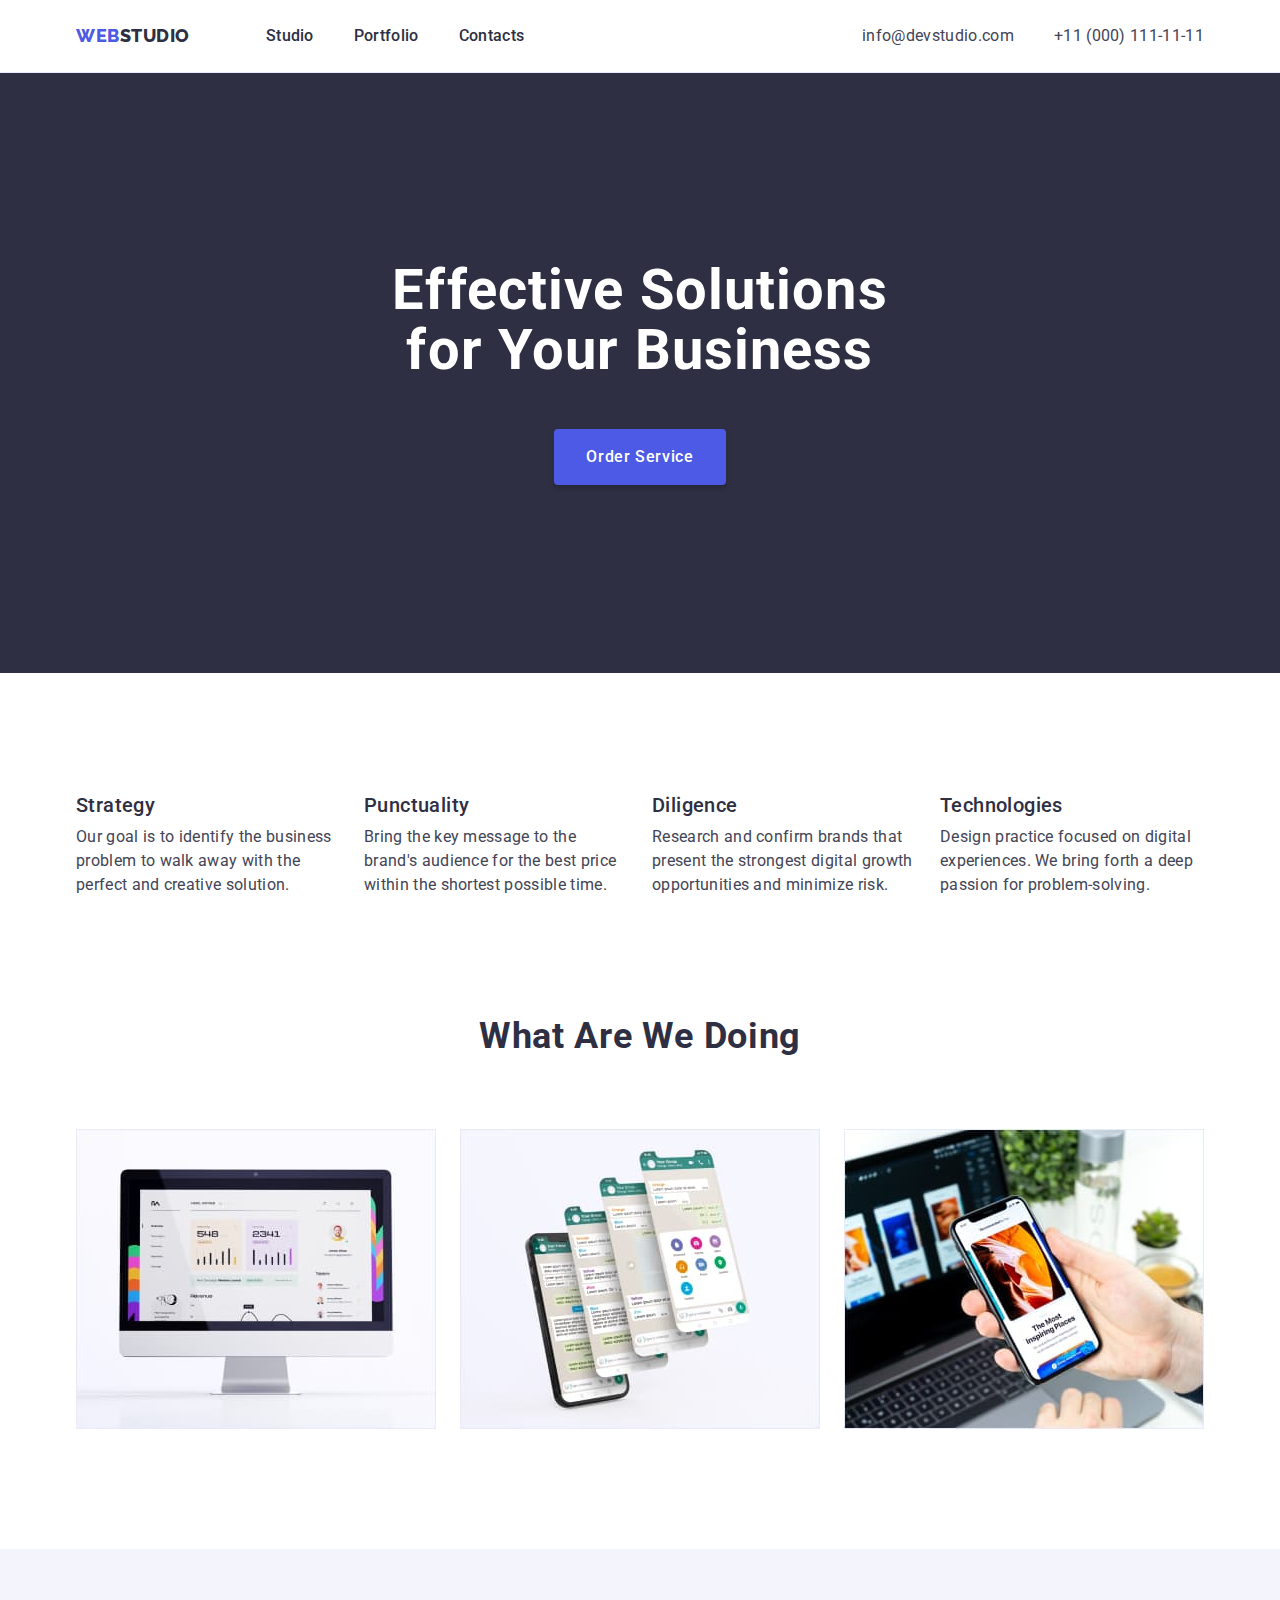
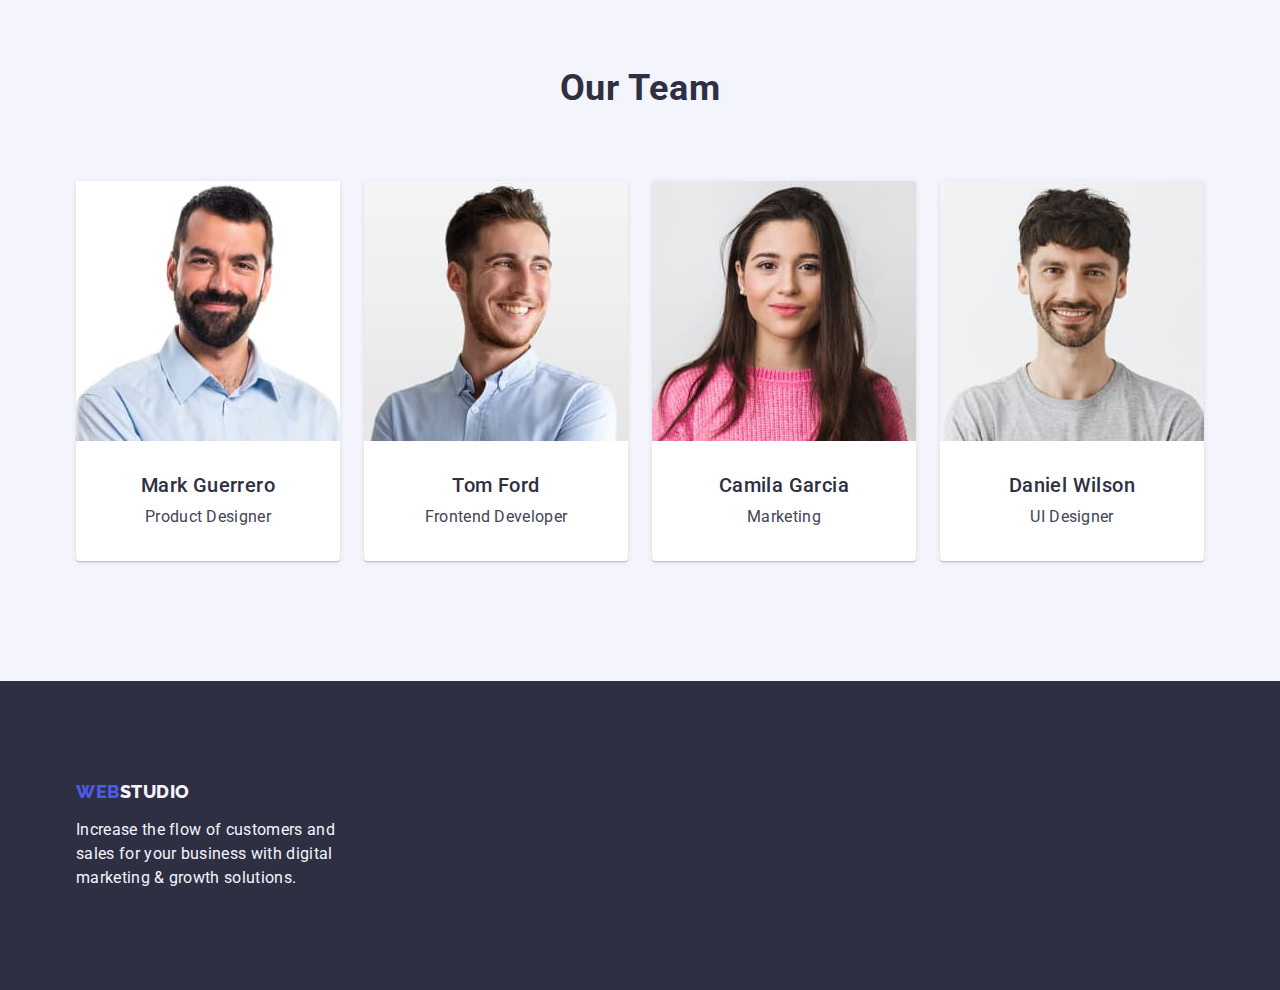
==== index.html @ 78c57563 "Initial commit" ====
<!DOCTYPE html>
<html lang="en">
<head>
    <meta charset="UTF-8">
    <meta http-equiv="X-UA-Compatible" content="IE=edge">
    <meta name="viewport" content="width=device-width, initial-scale=1.0">
    <title>Document</title>
    <link rel="preconnect" href="https://fonts.googleapis.com">
    <link rel="preconnect" href="https://fonts.gstatic.com" crossorigin>
    <link href="https://fonts.googleapis.com/css2?family=Raleway:wght@800&family=Roboto:wght@400;500;700;900&display=swap" rel="stylesheet">
    <link rel="stylesheet" href="https://cdn.jsdelivr.net/npm/modern-normalize@2.0.0/modern-normalize.min.css" />
    <link rel="stylesheet" href="./css/styles.css">
</head>
<body>
    <header class="header">
        <div class="container header-container">
            <nav class="header-navigation">
                <a class="header-logo link" href="./index.html">Web<span class="header-logo-simple">Studio</span></a>
                <ul class="header-menu-list list">
                    <li class="header-menu-i†em"><a class="header-menu-link link" href="./index.html">Studio</a></li>
                    <li class="header-menu-i†em"><a class="header-menu-link link" href="./portfolio.html">Portfolio</a></li>
                    <li class="header-menu-i†em"><a class="header-menu-link link" href="">Contacts</a></li>
                </ul>
            </nav>
            <address class="address">
                <ul class="header-contacts-list list">
                    <li class="header-contacts-item"><a class="header-contacts-link link" href="mailto:info@devstudio.com">info@devstudio.com</a></li>
                    <li class="header-contacts-item"><a class="header-contacts-link link" href="tel:+110001111111">+11 (000) 111-11-11</a></li>
                </ul>
            </address>
        </div>
    </header>
    <main>
        <section class="hero">
            <div class="container">
                <h1 class="hero-title">Effective Solutions for Your Business</h1>
                <button class="hero-order-btn" type="button">Order Service</button>
            </div>
        </section>
        <section class="advanteges">
            <div class="container">
                <h2 class="visually-hidden">Advantages</h2>
                <ul class="advanteges-list list">
                    <li class="advanteges-list-item">
                        <h3 class="advanteges-item-subtitle">Strategy</h3>
                        <p class="advanteges-item-description">Our goal is to identify the business problem to walk away with the perfect and creative solution.</p>
                    </li>
                    <li class="advanteges-list-item">
                        <h3 class="advanteges-item-subtitle">Punctuality</h3>
                        <p class="advanteges-item-description">Bring the key message to the brand's audience for the best price within the shortest possible time.</p>
                    </li>
                    <li class="advanteges-list-item">
                        <h3 class="advanteges-item-subtitle">Diligence</h3>
                        <p class="advanteges-item-description">Research and confirm brands that present the strongest digital growth opportunities and minimize risk.</p>
                    </li>
                    <li class="advanteges-list-item">
                        <h3 class="advanteges-item-subtitle">Technologies</h3>
                        <p class="advanteges-item-description">Design practice focused on digital experiences. We bring forth a deep passion for problem-solving.</p>
                    </li>
                </ul>
            </div>
        </section>
        <section class="works">
            <div class="container">
                <h2 class="works-title">What are we doing</h2>
                <ul class="works-list list">
                    <li class="works-list-item"><img src="./images/our-works-img-1.jpg" alt="Computer with web page" width="360" height="300"></li>
                    <li class="works-list-item"><img src="./images/our-works-img-2.jpg" alt="Phone with chat" width="360" height="300"></li>
                    <li class="works-list-item"><img src="./images/our-works-img-3.jpg" alt="Computer and phone with design" width="360" height="300"></li>
                </ul>
            </div>
        </section>
        <section class="team">
            <div class="container">
                <h2 class="team-title">Our Team</h2>
                <ul class="team-list list">
                    <li class="team-list-item">
                        <img src="./images/our-team-img-1.jpg" alt="Mark Guerrero" width="264" height="260">
                        <div class="team-item-details">
                            <h3 class="team-item-name">Mark Guerrero</h3>
                            <p class="team-item-occupation">Product Designer</p>
                        </div>
                    </li>
                    <li class="team-list-item">
                        <img src="./images/our-team-img-2.jpg" alt="Tom Ford" width="264" height="260">
                        <div class="team-item-details">
                            <h3 class="team-item-name">Tom Ford</h3>
                            <p class="team-item-occupation">Frontend Developer</p>
                        </div>
                    </li>
                    <li class="team-list-item">
                        <img src="./images/our-team-img-3.jpg" alt="Camila Garcia" width="264" height="260">
                        <div class="team-item-details">
                            <h3 class="team-item-name">Camila Garcia</h3>
                            <p class="team-item-occupation">Marketing</p>
                        </div>
                    </li>
                    <li class="team-list-item">
                        <img src="./images/our-team-img-4.jpg" alt="Daniel Wilson" width="264" height="260">
                        <div class="team-item-details">
                            <h3 class="team-item-name">Daniel Wilson</h3>
                            <p class="team-item-occupation">UI Designer</p>
                        </div>
                    </li>
                </ul>
            </div>
        </section>
    </main>
    <footer class="footer">
        <div class="container">
            <a class="footer-logo link" href="./index.html">Web<span class="footer-logo-simple">Studio</span></a>
            <p class="footer-description">Increase the flow of customers and sales for your business with digital marketing & growth solutions.</p>
        </div>
    </footer>
</body>
</html>
---- css/styles.css ----
:root {
    --iris: #4D5AE5;
    --navyblue: #2E2F42;
    --ocean: #404BBF;
    --white: #FFF;
    --slate: #434455;
    --cloud: #F4F4FD;
    --cornflower: #E7E9FC;
}

body {
    font-family: 'Roboto', sans-serif;
    color: #434455;
    background-color: #FFF;
}

h1,h2,h3,h4,h5,h6,p {
    margin-top: 0;
    margin-bottom: 0;
}

ul,ol {
    padding-left: 0;
    margin-top: 0;
    margin-bottom: 0;
}

img {
    display: block;
}

.visually-hidden {
    position: absolute;
    width: 1px;
    height: 1px;
    margin: -1px;
    border: 0;
    padding: 0;

    white-space: nowrap;
    clip-path: inset(100%);
    clip: rect(0 0 0 0);
    overflow: hidden;
}

.address {
    font-style: normal;
    margin-left: auto;
}


.link {
    text-decoration: none;
}

.list {
    list-style-type: none;
}

.container {
    width: 100%;
    max-width: 1158px;
    padding-left: 15px;
    padding-right: 15px;
    margin: 0 auto;
}

.header-container {
    display: flex;
    align-items: center;
}

.header {
    border-bottom: 1px solid #e7e9fc;
}

.header-logo {
    color: var(--iris);
    font-family: 'Raleway', sans-serif;
    font-size: 18px;
    font-weight: 800;
    line-height: 1.17;/* 116.667% */
    letter-spacing: 0.03em;
    text-transform: uppercase;
    margin-right: 76px;
}

.header-logo-simple {
    color: var(--navyblue);
    font-family: 'Raleway', sans-serif;
    font-size: 18px;
    font-weight: 800;
    line-height: 1.17;/* 116.667% */
    letter-spacing: 0.03em;
    text-transform: uppercase;
}

.header-navigation {
    display: flex;
    align-items: center;
}

.header-menu-list {
    display: flex;
    gap: 40px;
}

.header-contacts-list {
    display: flex;
    gap: 40px;
}

.header-menu-link:hover,
.header-menu-link:focus {
    color: var(--ocean);
}

.header-menu-link {
    color: var(--navyblue);   
    font-size: 16px;
    font-weight: 500;
    line-height: 1.5;/* 150% */
    letter-spacing: 0.02em;
    display: block;
    padding: 24px 0;
}

.header-contacts-link {
    color: #434455;
    font-size: 16px;
    font-weight: 400;
    line-height: 1.5;/* 150% */
    letter-spacing: 0.02em;
    display: block;
}

.header-contacts-link:hover,
.header-contacts-link:focus {
    color: var(--ocean);
}


/*HERO*/

.hero {
    background-color: var(--navyblue);
    padding-top: 188px;
    padding-bottom: 188px;
}

.hero-title {
    color: var(--white);
    text-align: center;
    font-size: 56px;
    font-weight: 700;
    line-height: 1.07;/* 107.143% */
    letter-spacing: 0.02em;
    max-width: 496px;
    margin-bottom: 48px;
    margin: 0 auto 48px;
}

.hero-order-btn {
    background-color: var(--iris);
    color: var(--white);
    font-family: inherit;
    font-size: 16px;
    font-weight: 500;
    line-height: 1.5;/* 150% */
    letter-spacing: 0.04em;
    cursor: pointer;
    display: block;
    margin: 0 auto;
    padding: 16px 32px;
    border-radius: 4px;
    background: var(--iris, #4D5AE5);
    box-shadow: 0px 4px 4px 0px rgba(0, 0, 0, 0.15);
    min-width: 169px;
    height: 56px;
    border: none;
}

.hero-order-btn:hover, .hero-order-btn:focus { 
    background-color: var(--ocean);
}

/*ADVANTEGES*/

.advanteges {
    padding-top: 120px;
    padding-bottom: 120px;
}

.advanteges-list {
    display: flex;
    gap: 24px;
}

.advanteges-list-item {
    width: calc((100% - 3 * 24px) / 4);
}

.advanteges-item-subtitle {
    color: var(--navyblue);
    font-size: 20px;
    font-weight: 500;
    line-height: 1.2;/* 120% */
    letter-spacing: 0.02em;
    margin-bottom: 8px;
}

.advanteges-item-description {
    color: var(--slate);
    font-size: 16px;
    font-weight: 400;
    line-height: 1.5;/* 150% */
    letter-spacing: 0.02em;
}

/*WORKS*/

.works {
    padding-bottom: 120px;
}

.works-list {
    display: flex;
    gap: 24px;
    margin: 0 auto;
}

.works-list-item {
    width: calc((100% - 3 * 16px) / 3);
}

.works-title {
    color: var(--navyblue);
    text-align: center;
    font-size: 36px;
    font-weight: 700;
    line-height: 1.11;/* 111.111% */
    letter-spacing: 0.02em;
    text-transform: capitalize;
    margin-bottom: 72px;
}

/*TEAM*/

.team {
    background-color: var(--cloud);
    padding-top: 120px;
    padding-bottom: 120px;
}

.team-title {
    color: var(--navyblue);
    text-align: center;   
    font-size: 36px;
    font-weight: 700;
    line-height: 1.11;/* 111.111% */
    letter-spacing: 0.02em;
    text-transform: capitalize;
    margin-bottom: 72px;
}

.team-list {
    display: flex;
    gap: 24px;
}

.team-list-item {
    background: var(--white);
    width: calc((100% - 3 * 24px) / 4);
    border-radius: 0px 0px 4px 4px;
    background: var(--white, #FFF);
    box-shadow: 0px 2px 1px 0px rgba(46, 47, 66, 0.08), 0px 1px 1px 0px rgba(46, 47, 66, 0.16), 0px 1px 6px 0px rgba(46, 47, 66, 0.08);
    text-align: center;
}

.team-item-details {
    padding: 32px 0;
    max-width: 264px;
}


.team-item-name {
    color: var(--navyblue);
    text-align: center;
    font-size: 20px;
    font-weight: 500;
    line-height: 1.2;/* 120% */
    letter-spacing: 0.02em;
    text-align: center;
    margin-bottom: 8px;
}

.team-item-occupation {
    color: var(--slate);
    text-align: center;
    font-size: 16px;
    font-weight: 400;
    line-height: 1.5;/* 150% */
    letter-spacing: 0.02em;
    text-align: center;
}

/*PORTFOLIO*/

.portfolio {
    padding-top: 96px;
    padding-bottom: 120px;
}

.portfolio-work-item {
    border: 1px solid var(--cornflower);
    background: var(--white);
}

.portfolio-options-list {
    display: flex;
    justify-content: center;
    margin-bottom: 72px;
    gap: 24px;
}

.portfolio-works-list {
    display: flex;
    flex-wrap: wrap;
    gap: 48px 24px;
}

.portfolio-works-item {
    width: calc((100% - 48px) / 3);
}

.portfolio-options-btn {
    border: 1px solid var(--cornflower);
    background: var(--cloud, #F4F4FD);
    color: var(--iris);
    font-family: inherit;
    text-align: center;
    font-size: 16px;
    font-style: normal;
    font-weight: 500;
    line-height: 1.5;/* 150% */
    letter-spacing: 0.04em;
    cursor: pointer;
    padding: 12px 24px;
    border-radius: 4px;
    border: 1px solid var(--cornflower, #E7E9FC);
    background: var(--cloud, #F4F4FD);
    display: block;
}


.portfolio-options-btn:hover,
.portfolio-options-btn:focus {
    color: var(--white);
    background-color: var(--ocean);
    border: 1px solid transparent;
}

.portfolio-works-details {
    padding: 32px 16px;
    border: 1px solid #e7e9fc;
    border-top: none;
}

.portfolio-work-name {
    color: var(--navyblue);
    font-size: 20px;
    font-weight: 500;
    line-height: 1.2;/* 120% */
    letter-spacing: 0.02em;
    margin-bottom: 8px;
}

.portfolio-work-description {
    color: var(--slate);
    font-size: 16px;
    font-style: normal;
    font-weight: 400;
    line-height: 1.5; /* 150% */
    letter-spacing: 0.02em;
}

/*FOOTER*/

.footer {
    background: var(--navyblue);
    padding-top: 100px;
    padding-bottom: 100px;
}

.footer-logo {
    color: var(--iris);
    font-family: 'Raleway', sans-serif;
    font-size: 18px;
    font-weight: 800;
    line-height: 1.17;/* 116.667% */
    letter-spacing: 0.03em;
    text-transform: uppercase;
    display: block;
    margin-bottom: 16px;
    display: inline-block;
}

.footer-logo-simple {
    color: var(--cloud);
    font-family: 'Raleway', sans-serif;
    font-size: 18px;
    font-weight: 800;
    line-height: 1.17;/* 116.667% */
    letter-spacing: 0.03em;
    text-transform: uppercase;
}

.footer-description {
    color: var(--cloud);
    font-size: 16px;
    font-weight: 400;
    line-height: 1.5;/* 150% */
    letter-spacing: 0.02em;
    max-width: 264px;
}
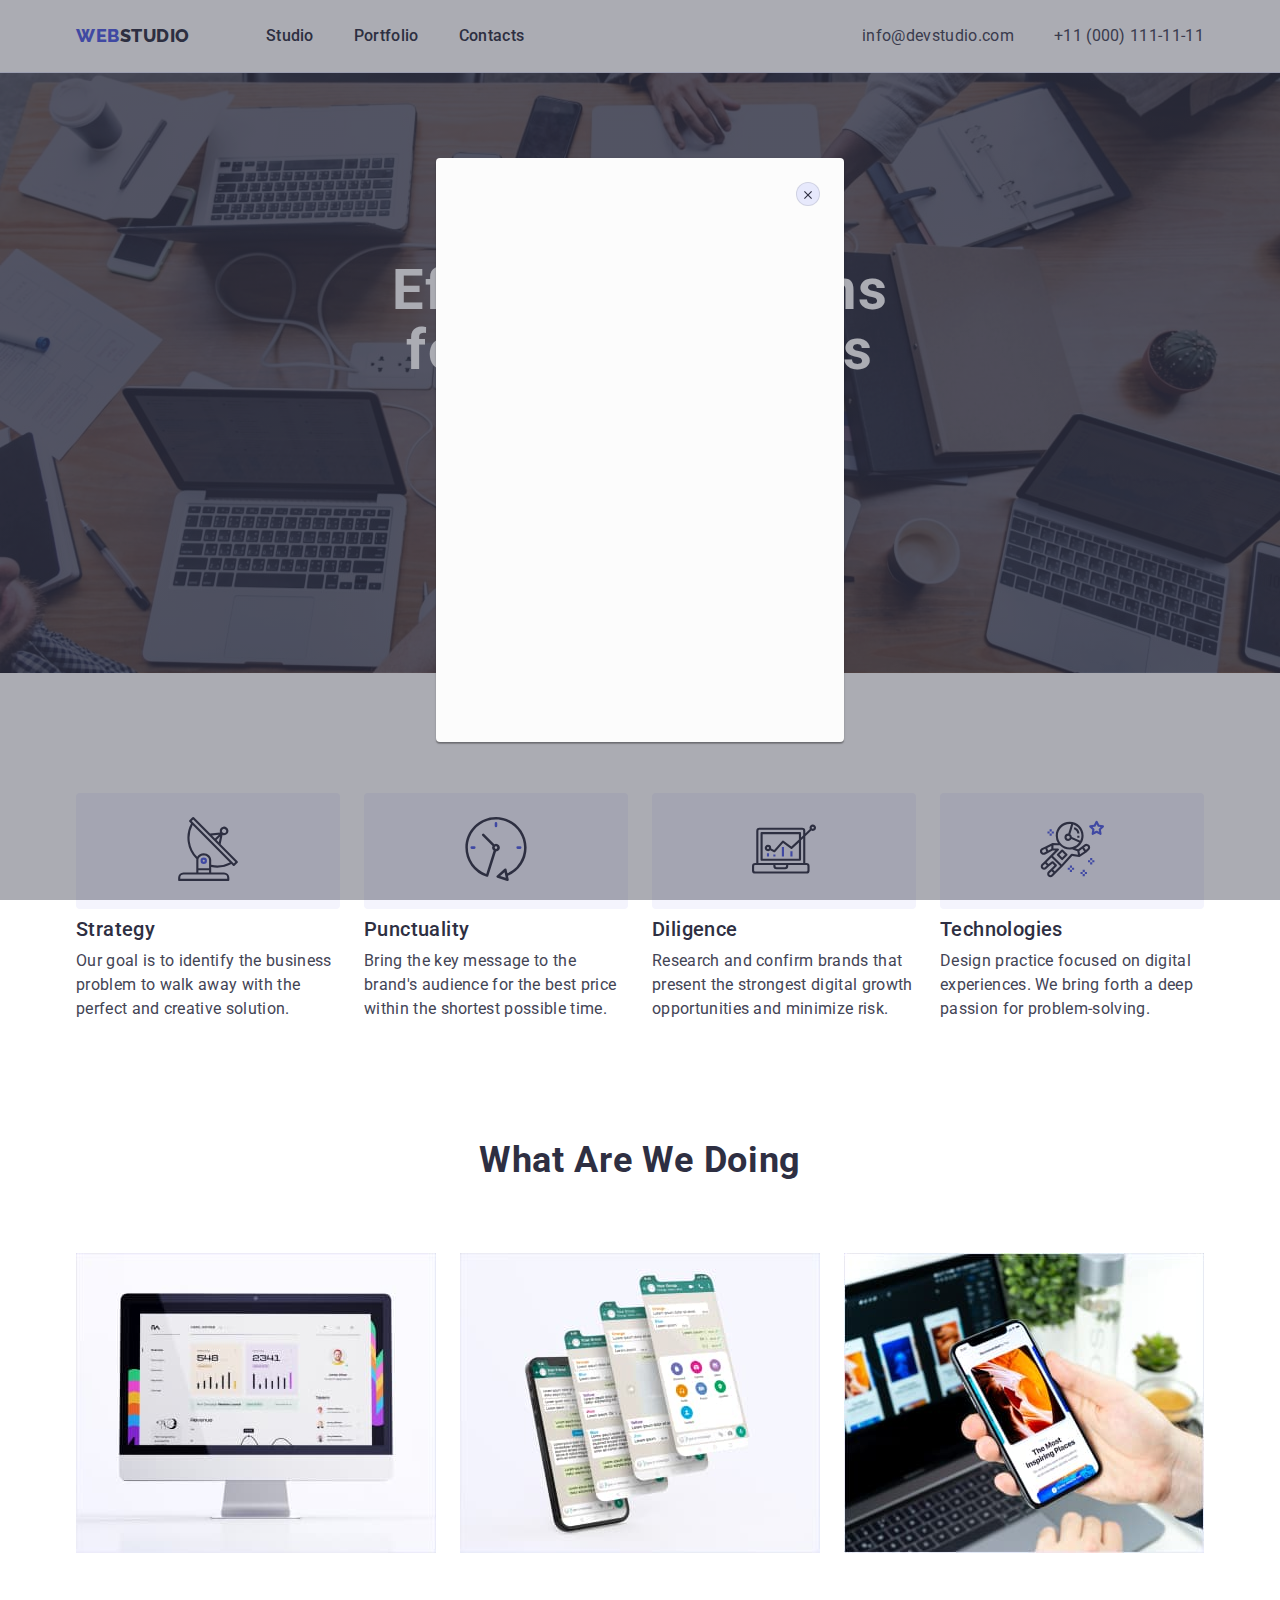
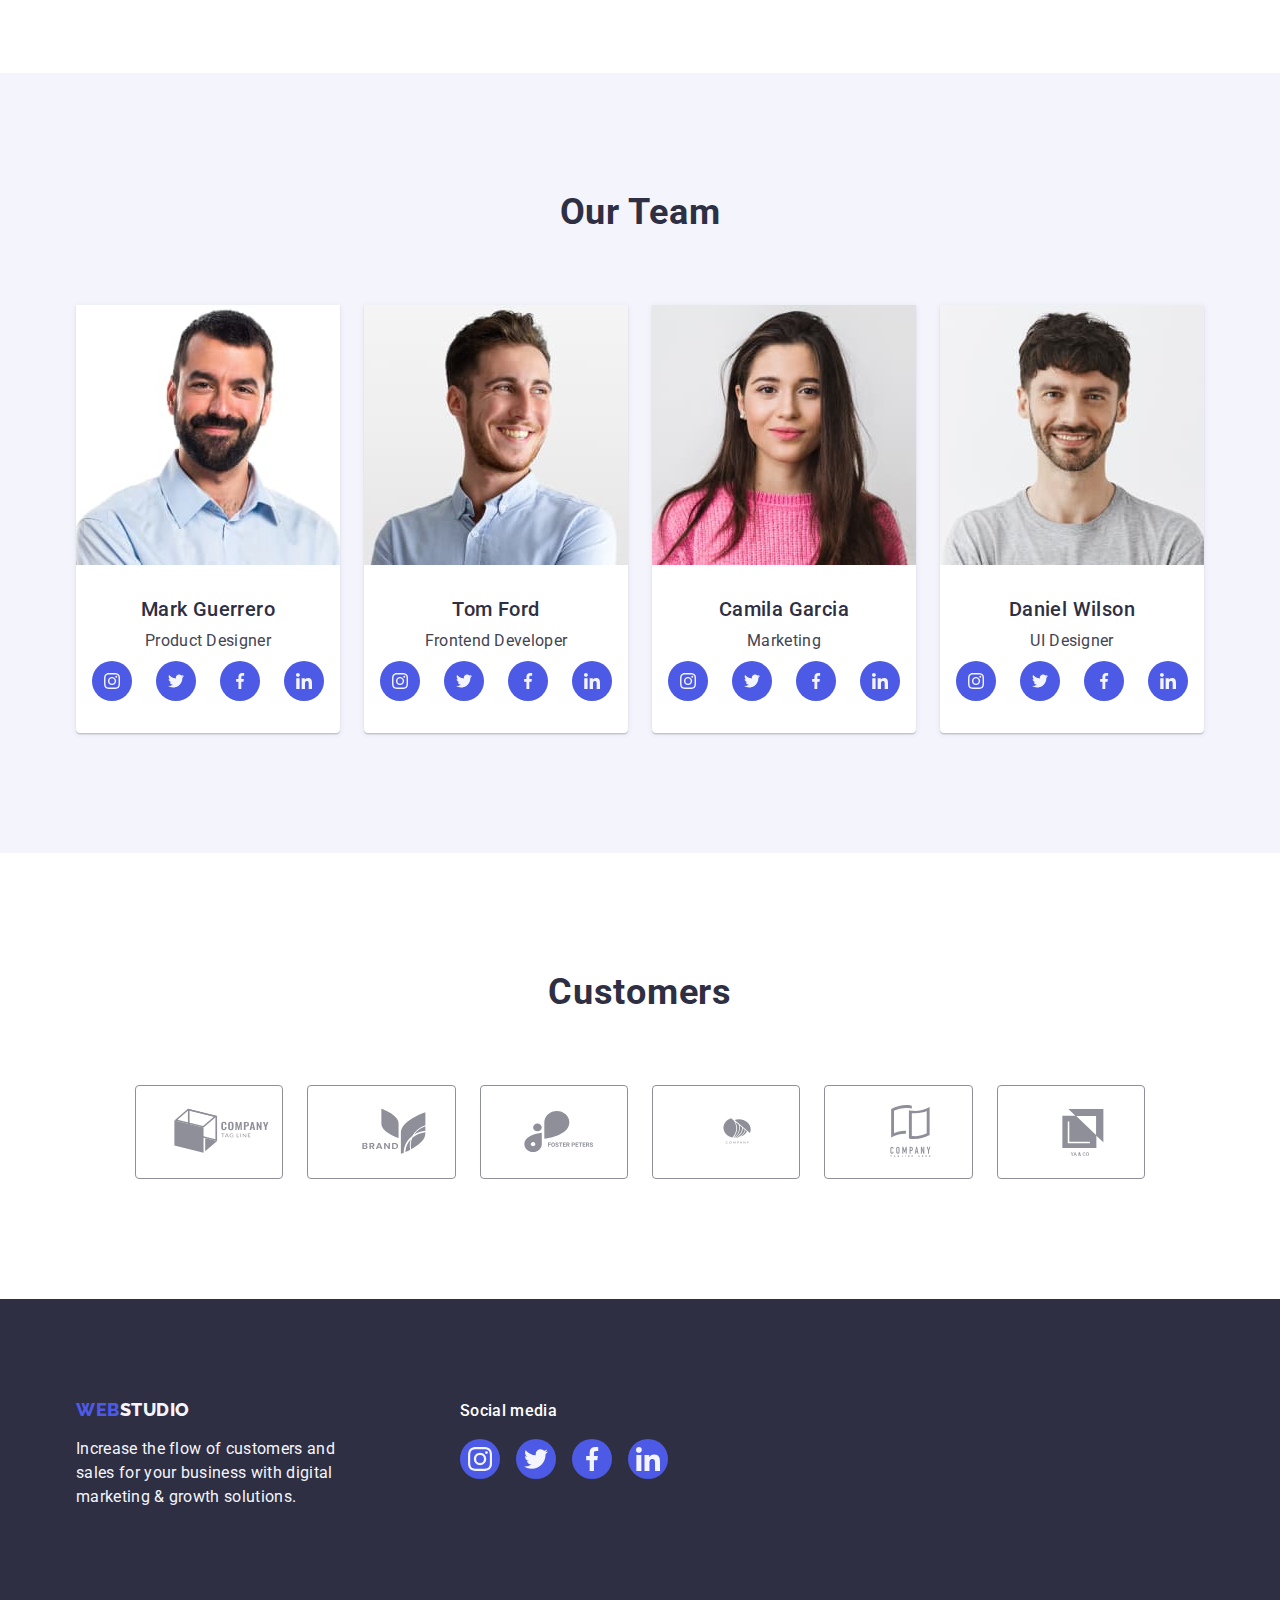
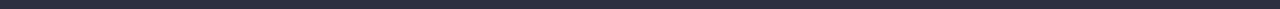
==== commit 28dc046f: "fix" ====
--- a/index.html
+++ b/index.html
@@ -34,7 +34,7 @@
         <section class="hero">
             <div class="container">
                 <h1 class="hero-title">Effective Solutions for Your Business</h1>
-                <button class="hero-order-btn" type="button">Order Service</button>
+                <button class="hero-order-btn" data-modal-open type="button">Order Service</button>
             </div>
         </section>
         <section class="advanteges">
@@ -42,18 +42,38 @@
                 <h2 class="visually-hidden">Advantages</h2>
                 <ul class="advanteges-list list">
                     <li class="advanteges-list-item">
+                        <div class="advanteges-item-top">
+                            <svg class="advanteges-item-icon" width="64" height="64">
+                                <use href="./images/icons.svg#icon-antenna"></use>
+                            </svg>
+                        </div>
                         <h3 class="advanteges-item-subtitle">Strategy</h3>
                         <p class="advanteges-item-description">Our goal is to identify the business problem to walk away with the perfect and creative solution.</p>
                     </li>
                     <li class="advanteges-list-item">
+                        <div class="advanteges-item-top">
+                            <svg class="advanteges-item-icon" width="64" height="64">
+                                <use href="./images/icons.svg#icon-clock"></use>
+                            </svg>
+                        </div>
                         <h3 class="advanteges-item-subtitle">Punctuality</h3>
                         <p class="advanteges-item-description">Bring the key message to the brand's audience for the best price within the shortest possible time.</p>
                     </li>
                     <li class="advanteges-list-item">
+                        <div class="advanteges-item-top">
+                            <svg class="advanteges-item-icon" width="64" height="64">
+                                <use href="./images/icons.svg#icon-diagram"></use>icon-diagram
+                            </svg>
+                        </div>
                         <h3 class="advanteges-item-subtitle">Diligence</h3>
                         <p class="advanteges-item-description">Research and confirm brands that present the strongest digital growth opportunities and minimize risk.</p>
                     </li>
                     <li class="advanteges-list-item">
+                        <div class="advanteges-item-top">
+                            <svg class="advanteges-item-icon" width="64" height="64">
+                                <use href="./images/icons.svg#icon-astronaut"></use>
+                            </svg>
+                        </div>
                         <h3 class="advanteges-item-subtitle">Technologies</h3>
                         <p class="advanteges-item-description">Design practice focused on digital experiences. We bring forth a deep passion for problem-solving.</p>
                     </li>
@@ -79,6 +99,36 @@
                         <div class="team-item-details">
                             <h3 class="team-item-name">Mark Guerrero</h3>
                             <p class="team-item-occupation">Product Designer</p>
+                            <ul class="team-item-social list">
+                                <li>
+                                    <div class="team-social-icons">
+                                        <svg class="team-item-icon" width="16" height="16">
+                                            <use href="./images/icons.svg#icon-instagram"></use>
+                                        </svg>
+                                    </div>
+                                </li>
+                                <li>
+                                    <div class="team-social-icons">
+                                        <svg class="team-item-icon" width="16" height="16">
+                                            <use href="./images/icons.svg#icon-twitter"></use>
+                                        </svg>
+                                    </div>
+                                </li>
+                                <li>
+                                    <div class="team-social-icons">
+                                        <svg class="team-item-icon" width="16" height="16">
+                                            <use href="./images/icons.svg#icon-facebook"></use>
+                                        </svg>
+                                    </div>
+                                </li>
+                                <li>
+                                    <div class="team-social-icons">
+                                        <svg class="team-item-icon" width="16" height="16">
+                                            <use href="./images/icons.svg#icon-linkedin"></use>
+                                        </svg>
+                                    </div>
+                                </li>
+                            </ul>
                         </div>
                     </li>
                     <li class="team-list-item">
@@ -86,6 +136,36 @@
                         <div class="team-item-details">
                             <h3 class="team-item-name">Tom Ford</h3>
                             <p class="team-item-occupation">Frontend Developer</p>
+                            <ul class="team-item-social list">
+                                <li>
+                                    <div class="team-social-icons">
+                                        <svg class="team-item-icon" width="16" height="16">
+                                            <use href="./images/icons.svg#icon-instagram"></use>
+                                        </svg>
+                                    </div>
+                                </li>
+                                <li>
+                                    <div class="team-social-icons">
+                                        <svg class="team-item-icon" width="16" height="16">
+                                            <use href="./images/icons.svg#icon-twitter"></use>
+                                        </svg>
+                                    </div>
+                                </li>
+                                <li>
+                                    <div class="team-social-icons">
+                                        <svg class="team-item-icon" width="16" height="16">
+                                            <use href="./images/icons.svg#icon-facebook"></use>
+                                        </svg>
+                                    </div>
+                                </li>
+                                <li>
+                                    <div class="team-social-icons">
+                                        <svg class="team-item-icon" width="16" height="16">
+                                            <use href="./images/icons.svg#icon-linkedin"></use>
+                                        </svg>
+                                    </div>
+                                </li>
+                            </ul>
                         </div>
                     </li>
                     <li class="team-list-item">
@@ -93,6 +173,36 @@
                         <div class="team-item-details">
                             <h3 class="team-item-name">Camila Garcia</h3>
                             <p class="team-item-occupation">Marketing</p>
+                            <ul class="team-item-social list">
+                                <li>
+                                    <div class="team-social-icons">
+                                        <svg class="team-item-icon" width="16" height="16">
+                                            <use href="./images/icons.svg#icon-instagram"></use>
+                                        </svg>
+                                    </div>
+                                </li>
+                                <li>
+                                    <div class="team-social-icons">
+                                        <svg class="team-item-icon" width="16" height="16">
+                                            <use href="./images/icons.svg#icon-twitter"></use>
+                                        </svg>
+                                    </div>
+                                </li>
+                                <li>
+                                    <div class="team-social-icons">
+                                        <svg class="team-item-icon" width="16" height="16">
+                                            <use href="./images/icons.svg#icon-facebook"></use>
+                                        </svg>
+                                    </div>
+                                </li>
+                                <li>
+                                    <div class="team-social-icons">
+                                        <svg class="team-item-icon" width="16" height="16">
+                                            <use href="./images/icons.svg#icon-linkedin"></use>
+                                        </svg>
+                                    </div>
+                                </li>
+                            </ul>
                         </div>
                     </li>
                     <li class="team-list-item">
@@ -100,6 +210,85 @@
                         <div class="team-item-details">
                             <h3 class="team-item-name">Daniel Wilson</h3>
                             <p class="team-item-occupation">UI Designer</p>
+                            <ul class="team-item-social list">
+                                <li>
+                                    <div class="team-social-icons">
+                                        <svg class="team-item-icon" width="16" height="16">
+                                            <use href="./images/icons.svg#icon-instagram"></use>
+                                        </svg>
+                                    </div>
+                                </li>
+                                <li>
+                                    <div class="team-social-icons">
+                                        <svg class="team-item-icon" width="16" height="16">
+                                            <use href="./images/icons.svg#icon-twitter"></use>
+                                        </svg>
+                                    </div>
+                                </li>
+                                <li>
+                                    <div class="team-social-icons">
+                                        <svg class="team-item-icon" width="16" height="16">
+                                            <use href="./images/icons.svg#icon-facebook"></use>
+                                        </svg>
+                                    </div>
+                                </li>
+                                <li>
+                                    <div class="team-social-icons">
+                                        <svg class="team-item-icon" width="16" height="16">
+                                            <use href="./images/icons.svg#icon-linkedin"></use>
+                                        </svg>
+                                    </div>
+                                </li>
+                            </ul>
+                        </div>
+                    </li>
+                </ul>
+            </div>
+        </section>
+        <section class="customers">
+            <div class="container">
+                <h2 class="customers-title">Customers</h2>
+                <ul class="customers-list list">
+                    <li class="customers-list-item">
+                        <div class="customer-logo-icon">
+                            <svg class="customer-item-icon" width="104" height="56">
+                                <use href="./images/icons.svg#icon-logo-company"></use>
+                            </svg>
+                        </div>
+                    </li>
+                    <li class="customers-list-item">
+                        <div class="customer-logo-icon">
+                            <svg class="customer-item-icon" width="104" height="56">
+                                <use href="./images/icons.svg#icon-logo-company-2"></use>
+                            </svg>
+                        </div>
+                    </li>
+                    <li class="customers-list-item">
+                        <div class="customer-logo-icon">
+                            <svg class="customer-item-icon" width="104" height="56">
+                                <use href="./images/icons.svg#icon-logo-company-3"></use>
+                            </svg>
+                        </div>
+                    </li>
+                    <li class="customers-list-item">
+                        <div class="customer-logo-icon">
+                            <svg class="customer-item-icon" width="104" height="56">
+                                <use href="./images/icons.svg#icon-logo-company-4"></use>
+                            </svg>
+                        </div>
+                    </li>
+                    <li class="customers-list-item">
+                        <div class="customer-logo-icon">
+                            <svg class="customer-item-icon" width="104" height="56">
+                                <use href="./images/icons.svg#icon-logo-company-5"></use>
+                            </svg>
+                        </div>
+                    </li>
+                    <li class="customers-list-item">
+                        <div class="customer-logo-icon">
+                            <svg class="customer-item-icon" width="104" height="56">
+                                <use href="./images/icons.svg#icon-logo-company-6"></use>
+                            </svg>
                         </div>
                     </li>
                 </ul>
@@ -107,10 +296,55 @@
         </section>
     </main>
     <footer class="footer">
-        <div class="container">
-            <a class="footer-logo link" href="./index.html">Web<span class="footer-logo-simple">Studio</span></a>
-            <p class="footer-description">Increase the flow of customers and sales for your business with digital marketing & growth solutions.</p>
+        <div class="container footer-container">
+            <div class="footer-info">
+                <a class="footer-logo link" href="./index.html">Web<span class="footer-logo-simple">Studio</span></a>
+                <p class="footer-description">Increase the flow of customers and sales for your business with digital marketing & growth solutions.</p>
+            </div>
+            <div class="footer-social">
+                <h2 class="footer-social-title">Social media</h2>
+                <ul class="footer-social-list list">
+                    <li class="footer-social-item">
+                        <div class="footer-social-icons">
+                            <svg class="footer-item-icon" width="24" height="24">
+                                <use href="./images/icons.svg#icon-instagram"></use>
+                            </svg>
+                        </div>
+                    </li>
+                    <li class="footer-social-item">
+                        <div class="footer-social-icons">
+                            <svg class="footer-item-icon" width="24" height="24">
+                                <use href="./images/icons.svg#icon-twitter"></use>
+                            </svg>
+                        </div>
+                    </li>
+                    <li class="footer-social-item">
+                        <div class="footer-social-icons">
+                            <svg class="footer-item-icon" width="24" height="24">
+                                <use href="./images/icons.svg#icon-facebook"></use>
+                            </svg>
+                        </div>
+                    </li>
+                    <li class="footer-social-item">
+                        <div class="footer-social-icons">
+                            <svg class="footer-item-icon" width="24" height="24">
+                                <use href="./images/icons.svg#icon-linkedin"></use>
+                            </svg>
+                        </div>
+                    </li>
+                </ul>
+            </div>
         </div>
     </footer>
+    <div class="backdrop" data-modal>
+        <div class="modal">
+            <button class="modal-close-btn" data-modal-close type="button">
+                <svg class="modal-close-icon" width="8" height="8">
+                    <use href="./images/icons.svg#icon-close-modal"></use>
+                </svg>
+            </button>
+        </div>
+    </div>
+    <script src="./js/modal.js"></script>
 </body>
 </html>--- a/css/styles.css
+++ b/css/styles.css
@@ -6,6 +6,9 @@
     --slate: #434455;
     --cloud: #F4F4FD;
     --cornflower: #E7E9FC;
+    --lightslate: #8E8F99;
+    --navyblue-modal: rgba(46, 47, 66, 0.40);
+    --dairy:#FCFCFC;
 }
 
 body {
@@ -123,6 +126,9 @@
     letter-spacing: 0.02em;
     display: block;
     padding: 24px 0;
+    transition-property: color;
+    transition-duration: 250ms;
+    transition-timing-function: cubic-bezier(0.4, 0, 0.2, 1);
 }
 
 .header-contacts-link {
@@ -144,6 +150,10 @@
 
 .hero {
     background-color: var(--navyblue);
+    background-image: linear-gradient(to bottom, rgba(46, 47, 66, 0.70),rgba(46, 47, 66, 0.70)), url(../images/hero-img.jpg);
+    background-repeat: no-repeat;
+    background-position: center;
+    background-size: cover;
     padding-top: 188px;
     padding-bottom: 188px;
 }
@@ -178,6 +188,9 @@
     min-width: 169px;
     height: 56px;
     border: none;
+    transition-property: background-color;
+    transition-duration: 250ms;
+    transition-timing-function: cubic-bezier(0.4, 0, 0.2, 1);
 }
 
 .hero-order-btn:hover, .hero-order-btn:focus { 
@@ -198,6 +211,13 @@
 
 .advanteges-list-item {
     width: calc((100% - 3 * 24px) / 4);
+}
+
+.advanteges-item-top {
+    padding: 24px 100px;
+    border-radius: 4px;
+    background-color: var(--cloud);
+    margin-bottom: 8px;
 }
 
 .advanteges-item-subtitle {
@@ -302,6 +322,64 @@
     line-height: 1.5;/* 150% */
     letter-spacing: 0.02em;
     text-align: center;
+    margin-bottom: 8px;
+}
+
+.team-social-icons {
+    width: 40px;
+    height: 40px;
+    background-color: var(--iris);
+    border-radius: 50%;
+    padding: 12px;
+}
+
+.team-item-social {
+    display: flex;
+    gap: 24px;
+    justify-content: center;
+    align-items: center;
+}
+
+.team-item-icon {
+    fill: var(--cloud);
+}
+
+/*CUSTOMERS*/
+
+.customers {
+    padding: 120px 120px;
+}
+
+.customers-list {
+    display: flex;
+    gap: 24px;
+    justify-content: center;
+    align-items: center;
+}
+
+.customers-title {
+    margin-bottom: 72px;
+    color: var(--navyblue);
+    text-align: center;
+    font-size: 36px;
+    font-weight: 700;
+    line-height: 1.11;/* 111.111% */
+    letter-spacing: 0.02em;
+    text-transform: capitalize;
+}
+
+.customer-logo-icon {
+    padding: 16px 32px;
+}
+
+.customers-list-item {
+    width: calc((100% - 120px) / 6);
+    border-radius: 4px;
+    border: 1px solid var(--lightslate);
+}
+
+.customer-item-icon {
+    fill: var(--lightslate);
 }
 
 /*PORTFOLIO*/
@@ -350,6 +428,10 @@
     border: 1px solid var(--cornflower, #E7E9FC);
     background: var(--cloud, #F4F4FD);
     display: block;
+
+    transition-property: color, background-color, border;
+    transition-duration: 250ms;
+    transition-timing-function: cubic-bezier(0.4, 0, 0.2, 1);
 }
 
 
@@ -390,6 +472,23 @@
     background: var(--navyblue);
     padding-top: 100px;
     padding-bottom: 100px;
+}
+
+.footer-container {
+    display: flex;
+}
+
+.footer-social-title {
+    color: var(--white, #FFF);
+    font-size: 16px;
+    font-weight: 500;
+    line-height: 1.5;/* 150% */
+    letter-spacing: 0.02em;
+    margin-bottom: 16px;
+}
+
+.footer-info {
+    margin-right: 120px;
 }
 
 .footer-logo {
@@ -424,4 +523,101 @@
     max-width: 264px;
 }
 
-
+.footer-social-icons {
+    width: 40px;
+    height: 40px;
+    background-color: var(--iris);
+    border-radius: 50%;
+    padding: 8px;
+}
+
+.footer-social-list {
+    display: flex;
+    gap: 16px;
+}
+
+.footer-item-icon {
+    fill: var(--cloud);
+}
+
+
+
+
+
+
+.overlay {
+    position: absolute;
+    top: 0;
+    left: 0;
+    width: 100%;
+    height: 100%;
+    transform: translateY(100%);
+    transition: transform 250ms ease-in-out;
+    margin: 0 auto;
+    background-color: var(--iris);
+    padding-top: 40px;
+    padding-left: 32px;
+    padding-right: 32px;
+}
+
+.portfolio-works-overlay:hover .overlay {
+    transform: translateY(0);
+}
+
+.portfolio-overlay-text {
+    color: var(--cloud);
+    font-size: 16px;
+    font-weight: 400;
+    line-height: 1.5; /* 150% */
+    letter-spacing: 0.02em;
+}
+
+.portfolio-works-overlay {
+    position: relative;
+    overflow: hidden;
+}
+
+
+
+
+.backdrop {
+    position: fixed;
+    width: 100%;
+    height: 100%;
+    top: 0;
+    background-color: var(--navyblue-modal);
+}
+
+.modal {
+    position: absolute;
+    top: 50%;
+    left: 50%;
+    transform: translate(-50%, -50%);
+    width: 408px;
+    min-height: 584px;  
+    border-radius: 4px;
+    background-color: var(--dairy);
+    box-shadow: 0px 2px 1px 0px rgba(0, 0, 0, 0.20), 0px 1px 3px 0px rgba(0, 0, 0, 0.12), 0px 1px 1px 0px rgba(0, 0, 0, 0.14);
+}
+
+.modal-close-btn {
+    position: absolute;
+    top: 24px;
+    right: 24px;
+    border-radius: 50%;
+    width: 24px;
+    height: 24px;
+    background-color: var(--cornflower);
+    border: 1px solid rgba(0, 0, 0, 0.10);
+}
+
+.modal-close-icon {
+    fill: var(--navyblue);
+}
+
+.is-hidden {
+    opacity: 0;
+    visibility: hidden;
+    pointer-events: none;
+}
+
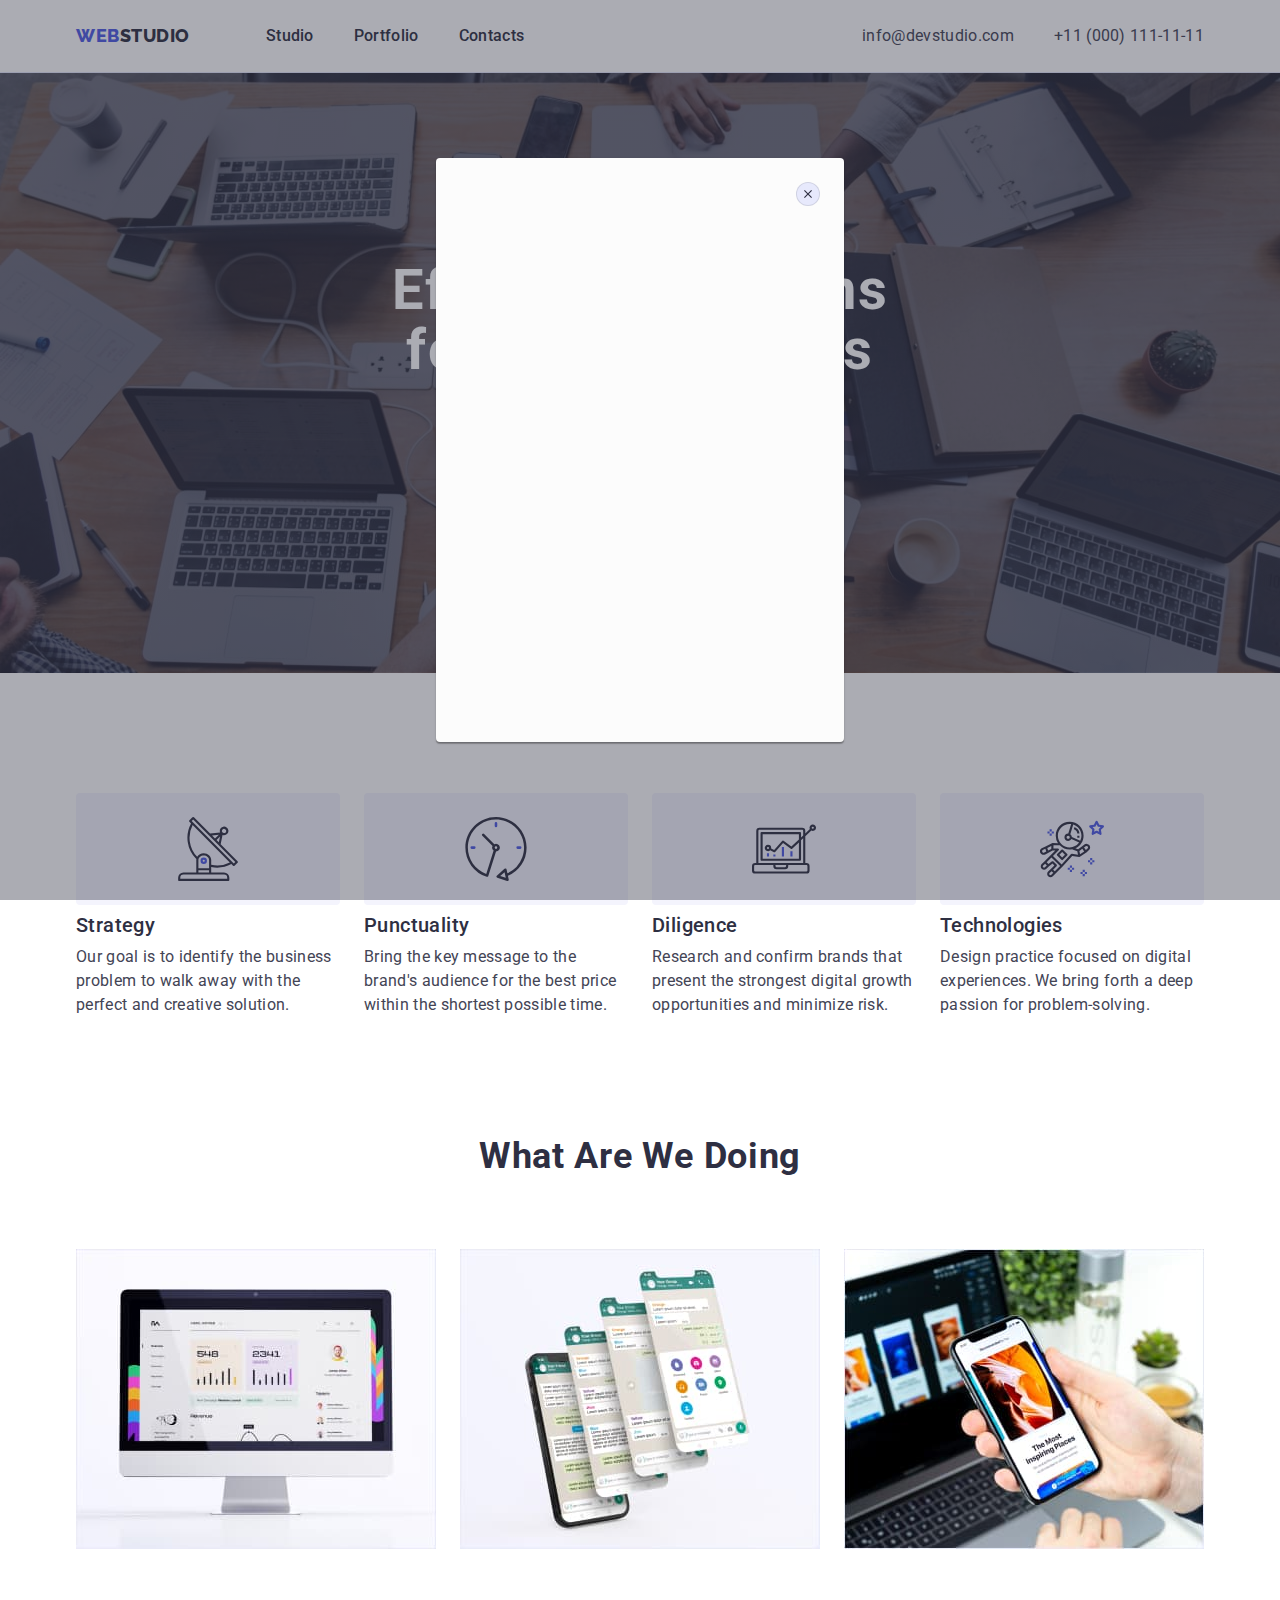
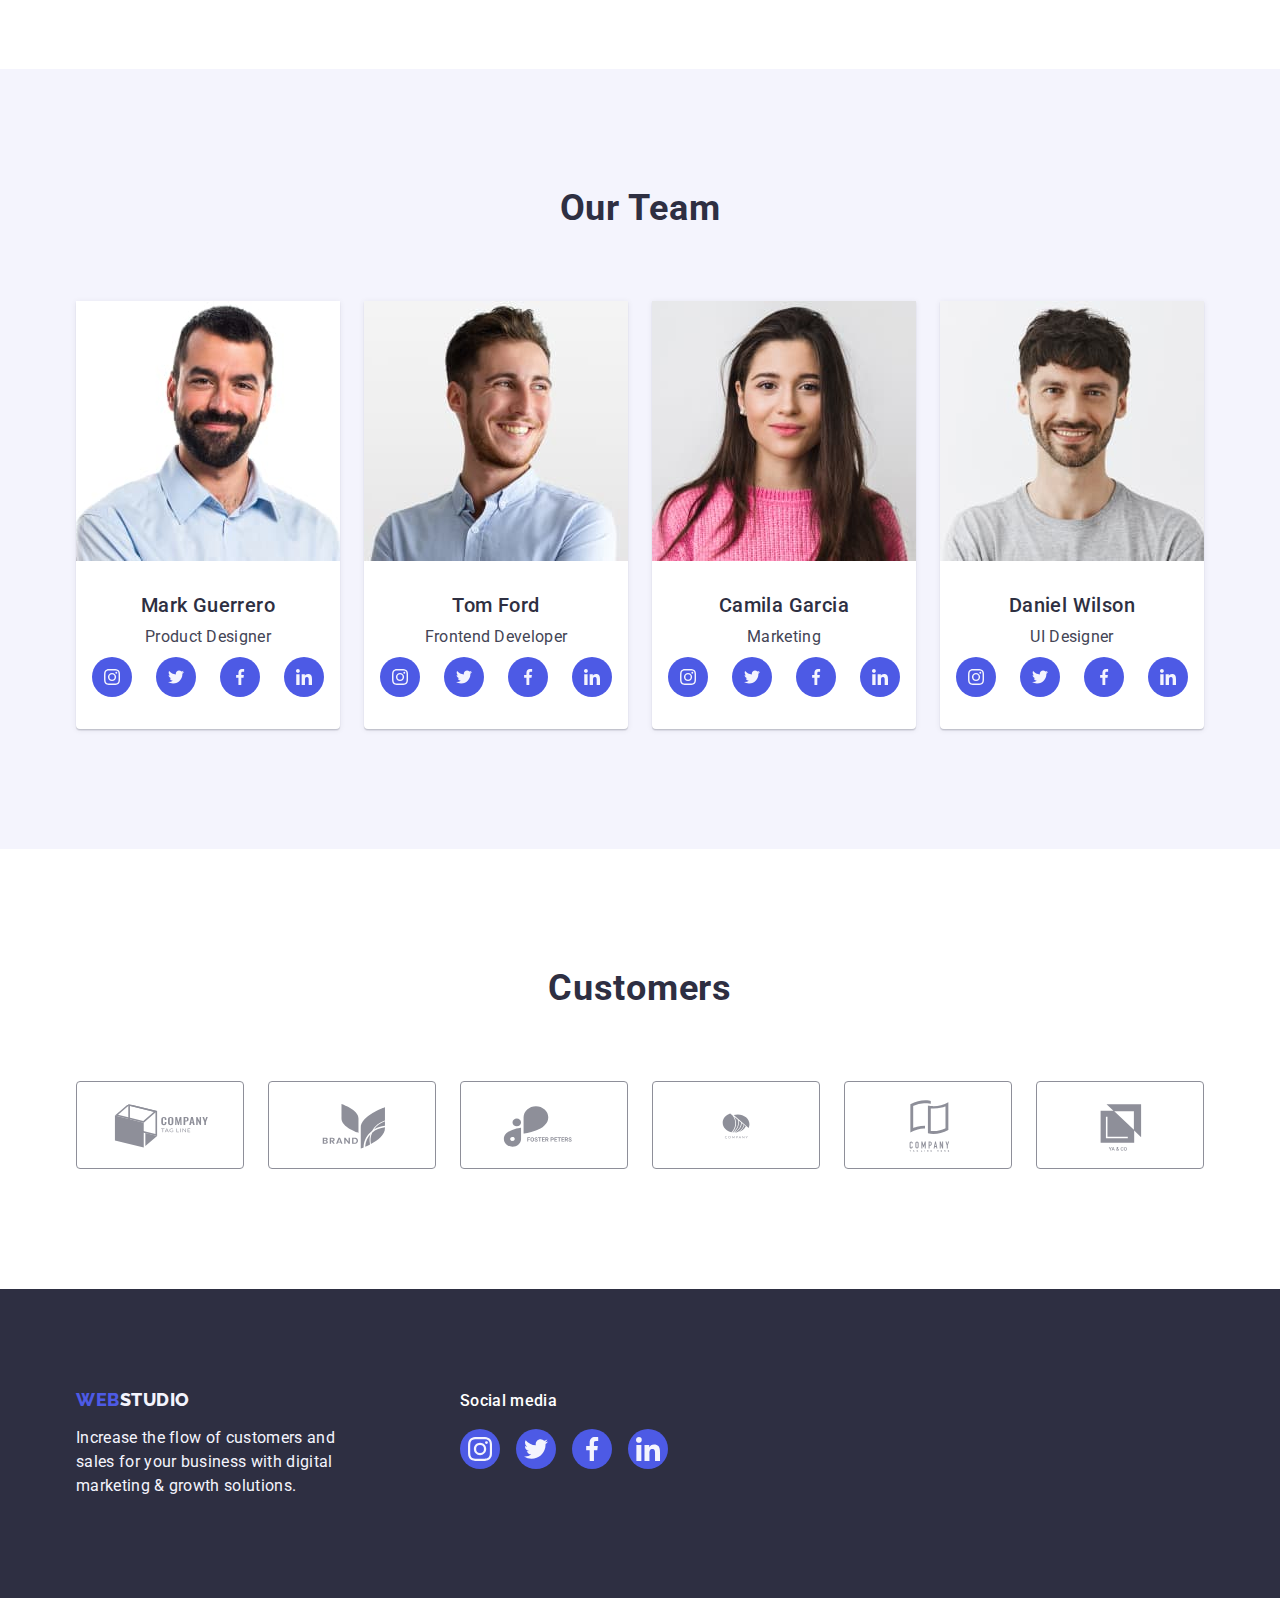
==== commit 7487eda7: "fix" ====
--- a/index.html
+++ b/index.html
@@ -99,34 +99,34 @@
                         <div class="team-item-details">
                             <h3 class="team-item-name">Mark Guerrero</h3>
                             <p class="team-item-occupation">Product Designer</p>
-                            <ul class="team-item-social list">
-                                <li>
-                                    <div class="team-social-icons">
+                            <ul class="team-list-social list">
+                                <li class="team-item-social">
+                                    <a class="team-social-link">
                                         <svg class="team-item-icon" width="16" height="16">
                                             <use href="./images/icons.svg#icon-instagram"></use>
                                         </svg>
-                                    </div>
-                                </li>
-                                <li>
-                                    <div class="team-social-icons">
+                                    </a>
+                                </li>
+                                <li class="team-item-social">
+                                    <a class="team-social-link">
                                         <svg class="team-item-icon" width="16" height="16">
                                             <use href="./images/icons.svg#icon-twitter"></use>
                                         </svg>
-                                    </div>
-                                </li>
-                                <li>
-                                    <div class="team-social-icons">
+                                    </a>
+                                </li>
+                                <li class="team-item-social">
+                                    <a class="team-social-link">
                                         <svg class="team-item-icon" width="16" height="16">
                                             <use href="./images/icons.svg#icon-facebook"></use>
                                         </svg>
-                                    </div>
-                                </li>
-                                <li>
-                                    <div class="team-social-icons">
-                                        <svg class="team-item-icon" width="16" height="16">
-                                            <use href="./images/icons.svg#icon-linkedin"></use>
-                                        </svg>
-                                    </div>
+                                    </a>
+                                </li>
+                                <li class="team-item-social">
+                                    <a class="team-social-link">
+                                        <svg class="team-item-icon" width="16" height="16">
+                                             <use href="./images/icons.svg#icon-linkedin"></use>
+                                        </svg>
+                                    </a>
                                 </li>
                             </ul>
                         </div>
@@ -136,34 +136,34 @@
                         <div class="team-item-details">
                             <h3 class="team-item-name">Tom Ford</h3>
                             <p class="team-item-occupation">Frontend Developer</p>
-                            <ul class="team-item-social list">
-                                <li>
-                                    <div class="team-social-icons">
+                            <ul class="team-list-social list">
+                                <li class="team-item-social">
+                                    <a class="team-social-link">
                                         <svg class="team-item-icon" width="16" height="16">
                                             <use href="./images/icons.svg#icon-instagram"></use>
                                         </svg>
-                                    </div>
-                                </li>
-                                <li>
-                                    <div class="team-social-icons">
+                                    </a>
+                                </li>
+                                <li class="team-item-social">
+                                    <a class="team-social-link">
                                         <svg class="team-item-icon" width="16" height="16">
                                             <use href="./images/icons.svg#icon-twitter"></use>
                                         </svg>
-                                    </div>
-                                </li>
-                                <li>
-                                    <div class="team-social-icons">
+                                    </a>
+                                </li>
+                                <li class="team-item-social">
+                                    <a class="team-social-link">
                                         <svg class="team-item-icon" width="16" height="16">
                                             <use href="./images/icons.svg#icon-facebook"></use>
                                         </svg>
-                                    </div>
-                                </li>
-                                <li>
-                                    <div class="team-social-icons">
+                                    </a>
+                                </li>
+                                <li class="team-item-social">
+                                    <a class="team-social-link">
                                         <svg class="team-item-icon" width="16" height="16">
                                             <use href="./images/icons.svg#icon-linkedin"></use>
                                         </svg>
-                                    </div>
+                                    </a>
                                 </li>
                             </ul>
                         </div>
@@ -173,34 +173,34 @@
                         <div class="team-item-details">
                             <h3 class="team-item-name">Camila Garcia</h3>
                             <p class="team-item-occupation">Marketing</p>
-                            <ul class="team-item-social list">
-                                <li>
-                                    <div class="team-social-icons">
+                            <ul class="team-list-social list">
+                                <li class="team-item-social">
+                                    <a class="team-social-link">
                                         <svg class="team-item-icon" width="16" height="16">
                                             <use href="./images/icons.svg#icon-instagram"></use>
                                         </svg>
-                                    </div>
-                                </li>
-                                <li>
-                                    <div class="team-social-icons">
+                                    </a>
+                                </li>
+                                <li class="team-item-social">
+                                    <a class="team-social-link">
                                         <svg class="team-item-icon" width="16" height="16">
                                             <use href="./images/icons.svg#icon-twitter"></use>
                                         </svg>
-                                    </div>
-                                </li>
-                                <li>
-                                    <div class="team-social-icons">
+                                    </a>
+                                </li>
+                                <li class="team-item-social">
+                                    <a class="team-social-link">
                                         <svg class="team-item-icon" width="16" height="16">
                                             <use href="./images/icons.svg#icon-facebook"></use>
                                         </svg>
-                                    </div>
-                                </li>
-                                <li>
-                                    <div class="team-social-icons">
+                                    </a>
+                                </li>
+                                <li class="team-item-social">
+                                    <a class="team-social-link">
                                         <svg class="team-item-icon" width="16" height="16">
                                             <use href="./images/icons.svg#icon-linkedin"></use>
                                         </svg>
-                                    </div>
+                                    </a>
                                 </li>
                             </ul>
                         </div>
@@ -210,34 +210,34 @@
                         <div class="team-item-details">
                             <h3 class="team-item-name">Daniel Wilson</h3>
                             <p class="team-item-occupation">UI Designer</p>
-                            <ul class="team-item-social list">
-                                <li>
-                                    <div class="team-social-icons">
+                            <ul class="team-list-social list">
+                                <li class="team-item-social">
+                                    <a class="team-social-link">
                                         <svg class="team-item-icon" width="16" height="16">
                                             <use href="./images/icons.svg#icon-instagram"></use>
                                         </svg>
-                                    </div>
-                                </li>
-                                <li>
-                                    <div class="team-social-icons">
+                                    </a>
+                                </li>
+                                <li class="team-item-social">
+                                    <a class="team-social-link">
                                         <svg class="team-item-icon" width="16" height="16">
                                             <use href="./images/icons.svg#icon-twitter"></use>
                                         </svg>
-                                    </div>
-                                </li>
-                                <li>
-                                    <div class="team-social-icons">
+                                    </a>
+                                </li>
+                                <li class="team-item-social">
+                                    <a class="team-social-link">
                                         <svg class="team-item-icon" width="16" height="16">
                                             <use href="./images/icons.svg#icon-facebook"></use>
                                         </svg>
-                                    </div>
-                                </li>
-                                <li>
-                                    <div class="team-social-icons">
+                                    </a>
+                                </li>
+                                <li class="team-item-social">
+                                    <a class="team-social-link">
                                         <svg class="team-item-icon" width="16" height="16">
                                             <use href="./images/icons.svg#icon-linkedin"></use>
                                         </svg>
-                                    </div>
+                                    </a>
                                 </li>
                             </ul>
                         </div>
@@ -250,46 +250,46 @@
                 <h2 class="customers-title">Customers</h2>
                 <ul class="customers-list list">
                     <li class="customers-list-item">
-                        <div class="customer-logo-icon">
+                        <a class="customer-logo-link">
                             <svg class="customer-item-icon" width="104" height="56">
                                 <use href="./images/icons.svg#icon-logo-company"></use>
                             </svg>
-                        </div>
-                    </li>
-                    <li class="customers-list-item">
-                        <div class="customer-logo-icon">
+                        </a>
+                    </li>
+                    <li class="customers-list-item">
+                        <a class="customer-logo-link">
                             <svg class="customer-item-icon" width="104" height="56">
                                 <use href="./images/icons.svg#icon-logo-company-2"></use>
                             </svg>
-                        </div>
-                    </li>
-                    <li class="customers-list-item">
-                        <div class="customer-logo-icon">
+                        </a>
+                    </li>
+                    <li class="customers-list-item">
+                        <a class="customer-logo-link">
                             <svg class="customer-item-icon" width="104" height="56">
                                 <use href="./images/icons.svg#icon-logo-company-3"></use>
                             </svg>
-                        </div>
-                    </li>
-                    <li class="customers-list-item">
-                        <div class="customer-logo-icon">
+                        </a>
+                    </li>
+                    <li class="customers-list-item">
+                        <a class="customer-logo-link">
                             <svg class="customer-item-icon" width="104" height="56">
                                 <use href="./images/icons.svg#icon-logo-company-4"></use>
                             </svg>
-                        </div>
-                    </li>
-                    <li class="customers-list-item">
-                        <div class="customer-logo-icon">
+                        </a>
+                    </li>
+                    <li class="customers-list-item">
+                        <a class="customer-logo-link">
                             <svg class="customer-item-icon" width="104" height="56">
                                 <use href="./images/icons.svg#icon-logo-company-5"></use>
                             </svg>
-                        </div>
-                    </li>
-                    <li class="customers-list-item">
-                        <div class="customer-logo-icon">
+                        </a>
+                    </li>
+                    <li class="customers-list-item">
+                        <a class="customer-logo-link">
                             <svg class="customer-item-icon" width="104" height="56">
                                 <use href="./images/icons.svg#icon-logo-company-6"></use>
                             </svg>
-                        </div>
+                        </a>
                     </li>
                 </ul>
             </div>
@@ -302,35 +302,35 @@
                 <p class="footer-description">Increase the flow of customers and sales for your business with digital marketing & growth solutions.</p>
             </div>
             <div class="footer-social">
-                <h2 class="footer-social-title">Social media</h2>
+                <p class="footer-social-text">Social media</p>
                 <ul class="footer-social-list list">
                     <li class="footer-social-item">
-                        <div class="footer-social-icons">
+                        <a class="footer-social-link">
                             <svg class="footer-item-icon" width="24" height="24">
                                 <use href="./images/icons.svg#icon-instagram"></use>
                             </svg>
-                        </div>
+                        </a>
                     </li>
                     <li class="footer-social-item">
-                        <div class="footer-social-icons">
+                        <a class="footer-social-link">
                             <svg class="footer-item-icon" width="24" height="24">
                                 <use href="./images/icons.svg#icon-twitter"></use>
                             </svg>
-                        </div>
+                        </a>
                     </li>
                     <li class="footer-social-item">
-                        <div class="footer-social-icons">
+                        <a class="footer-social-link">
                             <svg class="footer-item-icon" width="24" height="24">
                                 <use href="./images/icons.svg#icon-facebook"></use>
                             </svg>
-                        </div>
+                        </a>
                     </li>
                     <li class="footer-social-item">
-                        <div class="footer-social-icons">
+                        <a class="footer-social-link">
                             <svg class="footer-item-icon" width="24" height="24">
                                 <use href="./images/icons.svg#icon-linkedin"></use>
                             </svg>
-                        </div>
+                        </a>
                     </li>
                 </ul>
             </div>
--- a/css/styles.css
+++ b/css/styles.css
@@ -9,6 +9,7 @@
     --lightslate: #8E8F99;
     --navyblue-modal: rgba(46, 47, 66, 0.40);
     --dairy:#FCFCFC;
+    --green : #31D0AA;
 }
 
 body {
@@ -156,6 +157,8 @@
     background-size: cover;
     padding-top: 188px;
     padding-bottom: 188px;
+    max-width: 1440px;
+    margin: 0 auto;
 }
 
 .hero-title {
@@ -218,6 +221,10 @@
     border-radius: 4px;
     background-color: var(--cloud);
     margin-bottom: 8px;
+    display: flex;
+    align-items: center;
+    justify-content: center;
+    height: 112px;
 }
 
 .advanteges-item-subtitle {
@@ -325,15 +332,27 @@
     margin-bottom: 8px;
 }
 
-.team-social-icons {
-    width: 40px;
-    height: 40px;
+.team-social-link {
+    width: 100%;
+    height: 100%;
     background-color: var(--iris);
     border-radius: 50%;
     padding: 12px;
-}
-
-.team-item-social {
+    display: flex;
+    align-items: center;
+    justify-content: center;
+
+    transition-property: background-color;
+    transition-duration: 250ms;
+    transition-timing-function: cubic-bezier(0.4, 0, 0.2, 1);
+}
+
+.team-social-link:hover,
+.team-social-link:focus {
+    background-color: var(--ocean);
+}
+
+.team-list-social {
     display: flex;
     gap: 24px;
     justify-content: center;
@@ -347,7 +366,7 @@
 /*CUSTOMERS*/
 
 .customers {
-    padding: 120px 120px;
+    padding: 120px 0;
 }
 
 .customers-list {
@@ -368,14 +387,30 @@
     text-transform: capitalize;
 }
 
-.customer-logo-icon {
+.customer-logo-link {
+    width: 100%;
+    height: 100%;
     padding: 16px 32px;
+    border-radius: 4px;
+    border: 1px solid var(--lightslate);
+    display: flex;
+    align-items: center;
+    align-items: center;
+    color: var(--lightslate);
+    transition-property: border-color, color;
+    transition-duration: 250ms;
+    transition-timing-function: cubic-bezier(0.4, 0, 0.2, 1);
+}
+
+.customer-logo-link:focus,
+.customer-logo-link:hover {
+    border-color: var(--ocean);
+    color: var(--ocean);
 }
 
 .customers-list-item {
     width: calc((100% - 120px) / 6);
-    border-radius: 4px;
-    border: 1px solid var(--lightslate);
+    height: 88px;
 }
 
 .customer-item-icon {
@@ -392,6 +427,17 @@
 .portfolio-work-item {
     border: 1px solid var(--cornflower);
     background: var(--white);
+}
+
+.portfolio-item-link {
+    display: block;
+    transition: box-shadow 250ms cubic-bezier(0.4, 0, 0.2, 1);
+}
+
+.portfolio-item-link:hover, 
+.portfolio-item-link:focus {
+    box-shadow: 0px 2px 1px 0px rgba(46, 47, 66, 0.08), 0px 1px 1px 0px rgba(46, 47, 66, 0.16), 0px 1px 6px 0px rgba(46, 47, 66, 0.08);
+    transform: translateY(0%)
 }
 
 .portfolio-options-list {
@@ -429,7 +475,7 @@
     background: var(--cloud, #F4F4FD);
     display: block;
 
-    transition-property: color, background-color, border;
+    transition-property: color, background-color, box-shadow;
     transition-duration: 250ms;
     transition-timing-function: cubic-bezier(0.4, 0, 0.2, 1);
 }
@@ -439,7 +485,7 @@
 .portfolio-options-btn:focus {
     color: var(--white);
     background-color: var(--ocean);
-    border: 1px solid transparent;
+    box-shadow: 0px 2px 2px 0px rgba(0, 0, 0, 0.12), 0px 2px 1px 0px rgba(0, 0, 0, 0.08), 0px 3px 1px 0px rgba(0, 0, 0, 0.10);
 }
 
 .portfolio-works-details {
@@ -476,9 +522,10 @@
 
 .footer-container {
     display: flex;
-}
-
-.footer-social-title {
+    align-items: baseline;
+}
+
+.footer-social-text {
     color: var(--white, #FFF);
     font-size: 16px;
     font-weight: 500;
@@ -523,12 +570,23 @@
     max-width: 264px;
 }
 
-.footer-social-icons {
-    width: 40px;
-    height: 40px;
+.footer-social-link {
+    width: 100%;
+    height: 100%;
     background-color: var(--iris);
     border-radius: 50%;
     padding: 8px;
+    display: flex;
+    align-items: center;
+    justify-content: center;
+    transition-property: background-color;
+    transition-duration: 250ms;
+    transition-timing-function: cubic-bezier(0.4, 0, 0.2, 1);
+}
+
+.footer-social-link:hover,
+.footer-social-link:focus {
+    background-color: var(--green);;
 }
 
 .footer-social-list {
@@ -539,8 +597,6 @@
 .footer-item-icon {
     fill: var(--cloud);
 }
-
-
 
 
 
@@ -552,12 +608,10 @@
     width: 100%;
     height: 100%;
     transform: translateY(100%);
-    transition: transform 250ms ease-in-out;
+    transition: transform 250ms cubic-bezier(0.4, 0, 0.2, 1);
     margin: 0 auto;
     background-color: var(--iris);
-    padding-top: 40px;
-    padding-left: 32px;
-    padding-right: 32px;
+    padding: 40px 32px;
 }
 
 .portfolio-works-overlay:hover .overlay {
@@ -586,6 +640,7 @@
     height: 100%;
     top: 0;
     background-color: var(--navyblue-modal);
+    transition: opacity 250ms cubic-bezier(0.4, 0, 0.2, 1);
 }
 
 .modal {
@@ -598,6 +653,7 @@
     border-radius: 4px;
     background-color: var(--dairy);
     box-shadow: 0px 2px 1px 0px rgba(0, 0, 0, 0.20), 0px 1px 3px 0px rgba(0, 0, 0, 0.12), 0px 1px 1px 0px rgba(0, 0, 0, 0.14);
+    transition: transform 250ms cubic-bezier(0.4, 0, 0.2, 1);
 }
 
 .modal-close-btn {
@@ -609,10 +665,28 @@
     height: 24px;
     background-color: var(--cornflower);
     border: 1px solid rgba(0, 0, 0, 0.10);
+    display: flex;
+    align-items: center;
+    justify-content: center;
+    padding: 0;
+    cursor: pointer;
+    transition: background-color 250ms cubic-bezier(0.4, 0, 0.2, 1), border 250ms cubic-bezier(0.4, 0, 0.2, 1);
+}
+
+.modal-close-btn:hover,
+.modal-close-btn:focus {
+    background-color: var(--ocean);
+    border: none;
 }
 
 .modal-close-icon {
     fill: var(--navyblue);
+    transition: fill 250ms cubic-bezier(0.4, 0, 0.2, 1);
+}
+
+.modal-close-icon:hover,
+.modal-close-btn:focus {
+    fill: var(--white);
 }
 
 .is-hidden {
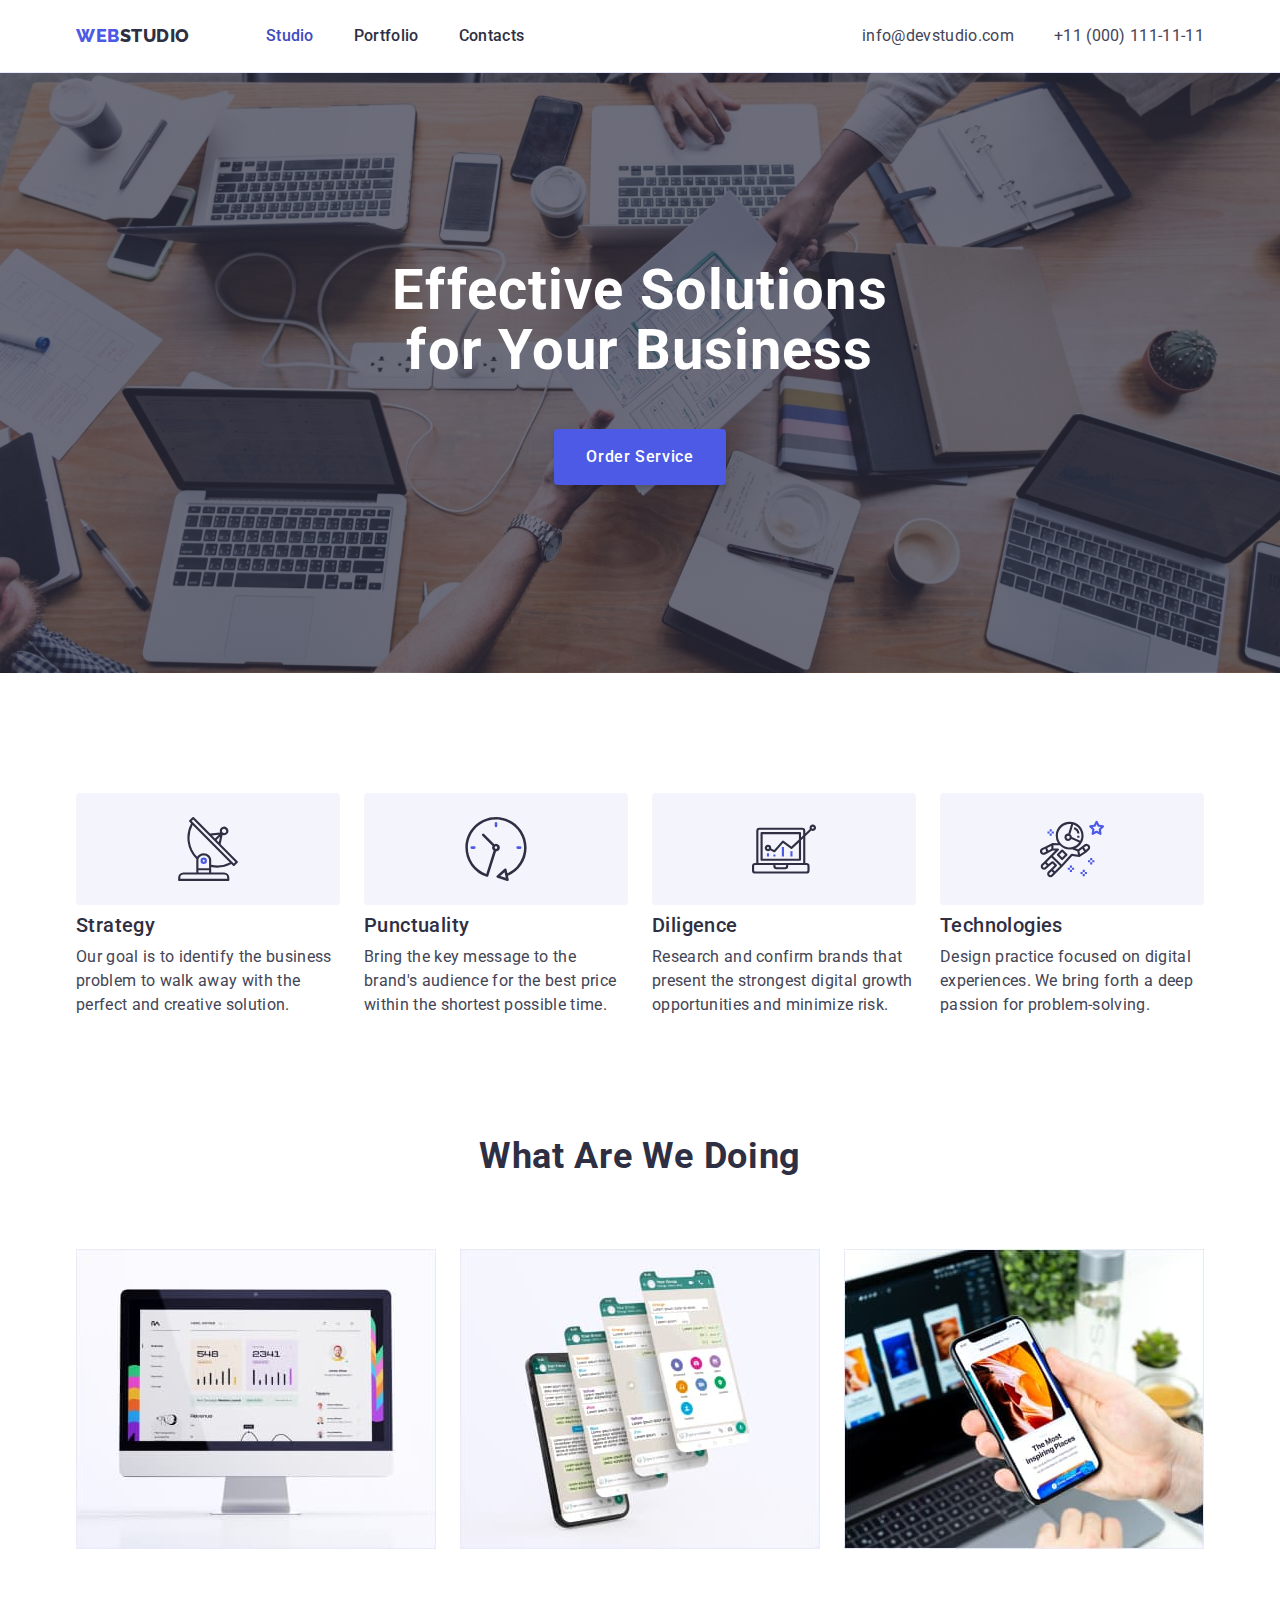
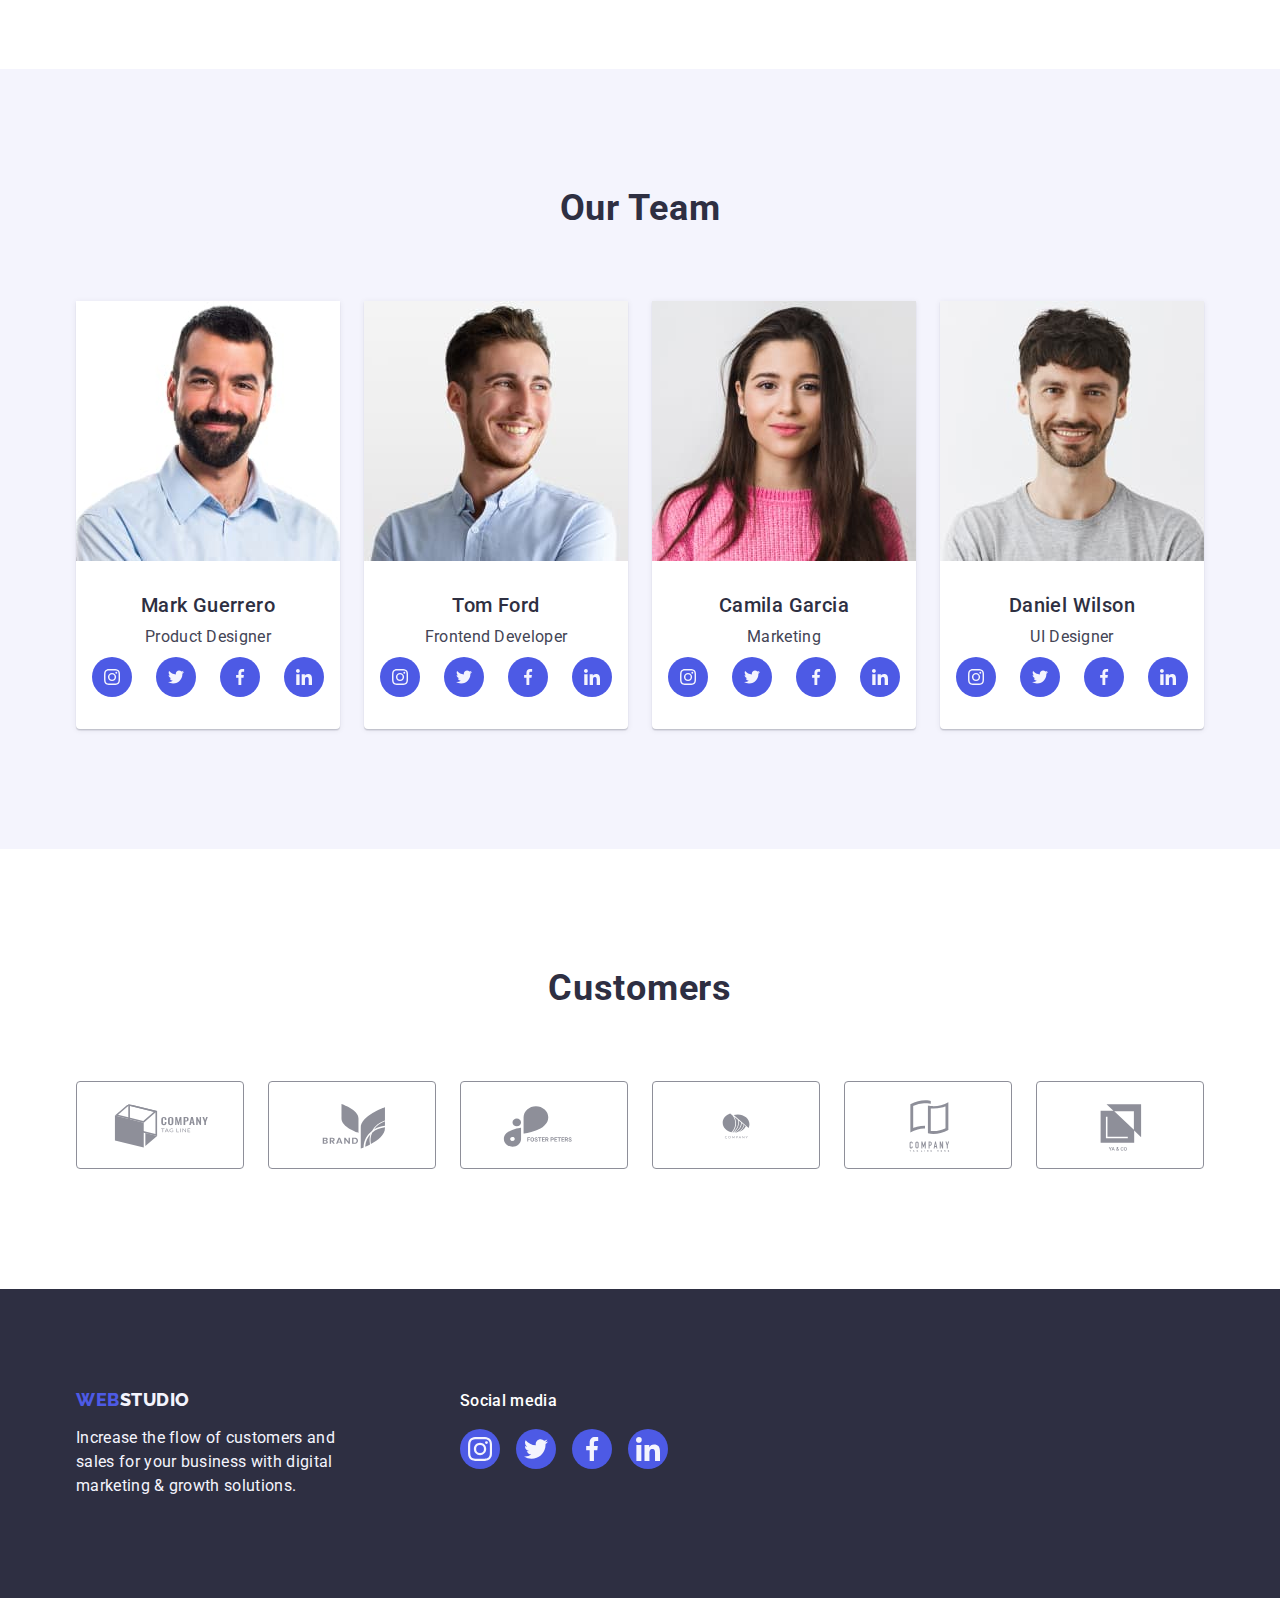
==== commit 367c050f: "FIX" ====
--- a/index.html
+++ b/index.html
@@ -17,7 +17,7 @@
             <nav class="header-navigation">
                 <a class="header-logo link" href="./index.html">Web<span class="header-logo-simple">Studio</span></a>
                 <ul class="header-menu-list list">
-                    <li class="header-menu-i†em"><a class="header-menu-link link" href="./index.html">Studio</a></li>
+                    <li class="header-menu-i†em"><a class="header-menu-link current link" href="./index.html">Studio</a></li>
                     <li class="header-menu-i†em"><a class="header-menu-link link" href="./portfolio.html">Portfolio</a></li>
                     <li class="header-menu-i†em"><a class="header-menu-link link" href="">Contacts</a></li>
                 </ul>
@@ -336,7 +336,7 @@
             </div>
         </div>
     </footer>
-    <div class="backdrop" data-modal>
+    <div class="backdrop is-hidden" data-modal>
         <div class="modal">
             <button class="modal-close-btn" data-modal-close type="button">
                 <svg class="modal-close-icon" width="8" height="8">
--- a/css/styles.css
+++ b/css/styles.css
@@ -76,6 +76,7 @@
 
 .header {
     border-bottom: 1px solid #e7e9fc;
+    box-shadow: 0px 1px 6px 0px rgba(46, 47, 66, 0.08), 0px 1px 1px 0px rgba(46, 47, 66, 0.16), 0px 2px 1px 0px rgba(46, 47, 66, 0.08);
 }
 
 .header-logo {
@@ -127,6 +128,7 @@
     letter-spacing: 0.02em;
     display: block;
     padding: 24px 0;
+
     transition-property: color;
     transition-duration: 250ms;
     transition-timing-function: cubic-bezier(0.4, 0, 0.2, 1);
@@ -139,6 +141,9 @@
     line-height: 1.5;/* 150% */
     letter-spacing: 0.02em;
     display: block;
+    transition-property: color;
+    transition-duration: 250ms;
+    transition-timing-function: cubic-bezier(0.4, 0, 0.2, 1);
 }
 
 .header-contacts-link:hover,
@@ -349,7 +354,7 @@
 
 .team-social-link:hover,
 .team-social-link:focus {
-    background-color: var(--ocean);
+    background-color: #404bbf;
 }
 
 .team-list-social {
@@ -394,7 +399,7 @@
     border-radius: 4px;
     border: 1px solid var(--lightslate);
     display: flex;
-    align-items: center;
+    justify-content: center;
     align-items: center;
     color: var(--lightslate);
     transition-property: border-color, color;
@@ -404,8 +409,8 @@
 
 .customer-logo-link:focus,
 .customer-logo-link:hover {
-    border-color: var(--ocean);
-    color: var(--ocean);
+    border-color: #404bbf;;
+    color: #404bbf;
 }
 
 .customers-list-item {
@@ -434,10 +439,12 @@
     transition: box-shadow 250ms cubic-bezier(0.4, 0, 0.2, 1);
 }
 
-.portfolio-item-link:hover, 
-.portfolio-item-link:focus {
+.portfolio-item-link:hover {
     box-shadow: 0px 2px 1px 0px rgba(46, 47, 66, 0.08), 0px 1px 1px 0px rgba(46, 47, 66, 0.16), 0px 1px 6px 0px rgba(46, 47, 66, 0.08);
-    transform: translateY(0%)
+}
+
+.portfolio-item-link:hover .portfolio-overlay-text {
+    transform: translateY(0%);
 }
 
 .portfolio-options-list {
@@ -481,7 +488,7 @@
 }
 
 
-.portfolio-options-btn:hover,
+.portfolio-options-btn:hover ,
 .portfolio-options-btn:focus {
     color: var(--white);
     background-color: var(--ocean);
@@ -586,7 +593,7 @@
 
 .footer-social-link:hover,
 .footer-social-link:focus {
-    background-color: var(--green);;
+    background-color:#31d0aa;
 }
 
 .footer-social-list {
@@ -600,8 +607,12 @@
 
 
 
-
-.overlay {
+.portfolio-overlay-text {
+    color: var(--cloud);
+    font-size: 16px;
+    font-weight: 400;
+    line-height: 1.5; /* 150% */
+    letter-spacing: 0.02em;
     position: absolute;
     top: 0;
     left: 0;
@@ -614,18 +625,6 @@
     padding: 40px 32px;
 }
 
-.portfolio-works-overlay:hover .overlay {
-    transform: translateY(0);
-}
-
-.portfolio-overlay-text {
-    color: var(--cloud);
-    font-size: 16px;
-    font-weight: 400;
-    line-height: 1.5; /* 150% */
-    letter-spacing: 0.02em;
-}
-
 .portfolio-works-overlay {
     position: relative;
     overflow: hidden;
@@ -640,7 +639,7 @@
     height: 100%;
     top: 0;
     background-color: var(--navyblue-modal);
-    transition: opacity 250ms cubic-bezier(0.4, 0, 0.2, 1);
+    transition: opacity 250ms cubic-bezier(0.4, 0, 0.2, 1), visibility 250ms cubic-bezier(0.4, 0, 0.2, 1);
 }
 
 .modal {
@@ -695,3 +694,17 @@
     pointer-events: none;
 }
 
+.current {
+    position: relative;
+    color: #404bbf;
+}
+
+.current::after {
+    content: "";
+    position: absolute;
+    left: 0;
+    bottom: -1px;
+    height: 4px;
+    background-color: #404bbf;
+    border-radius: 2px;
+}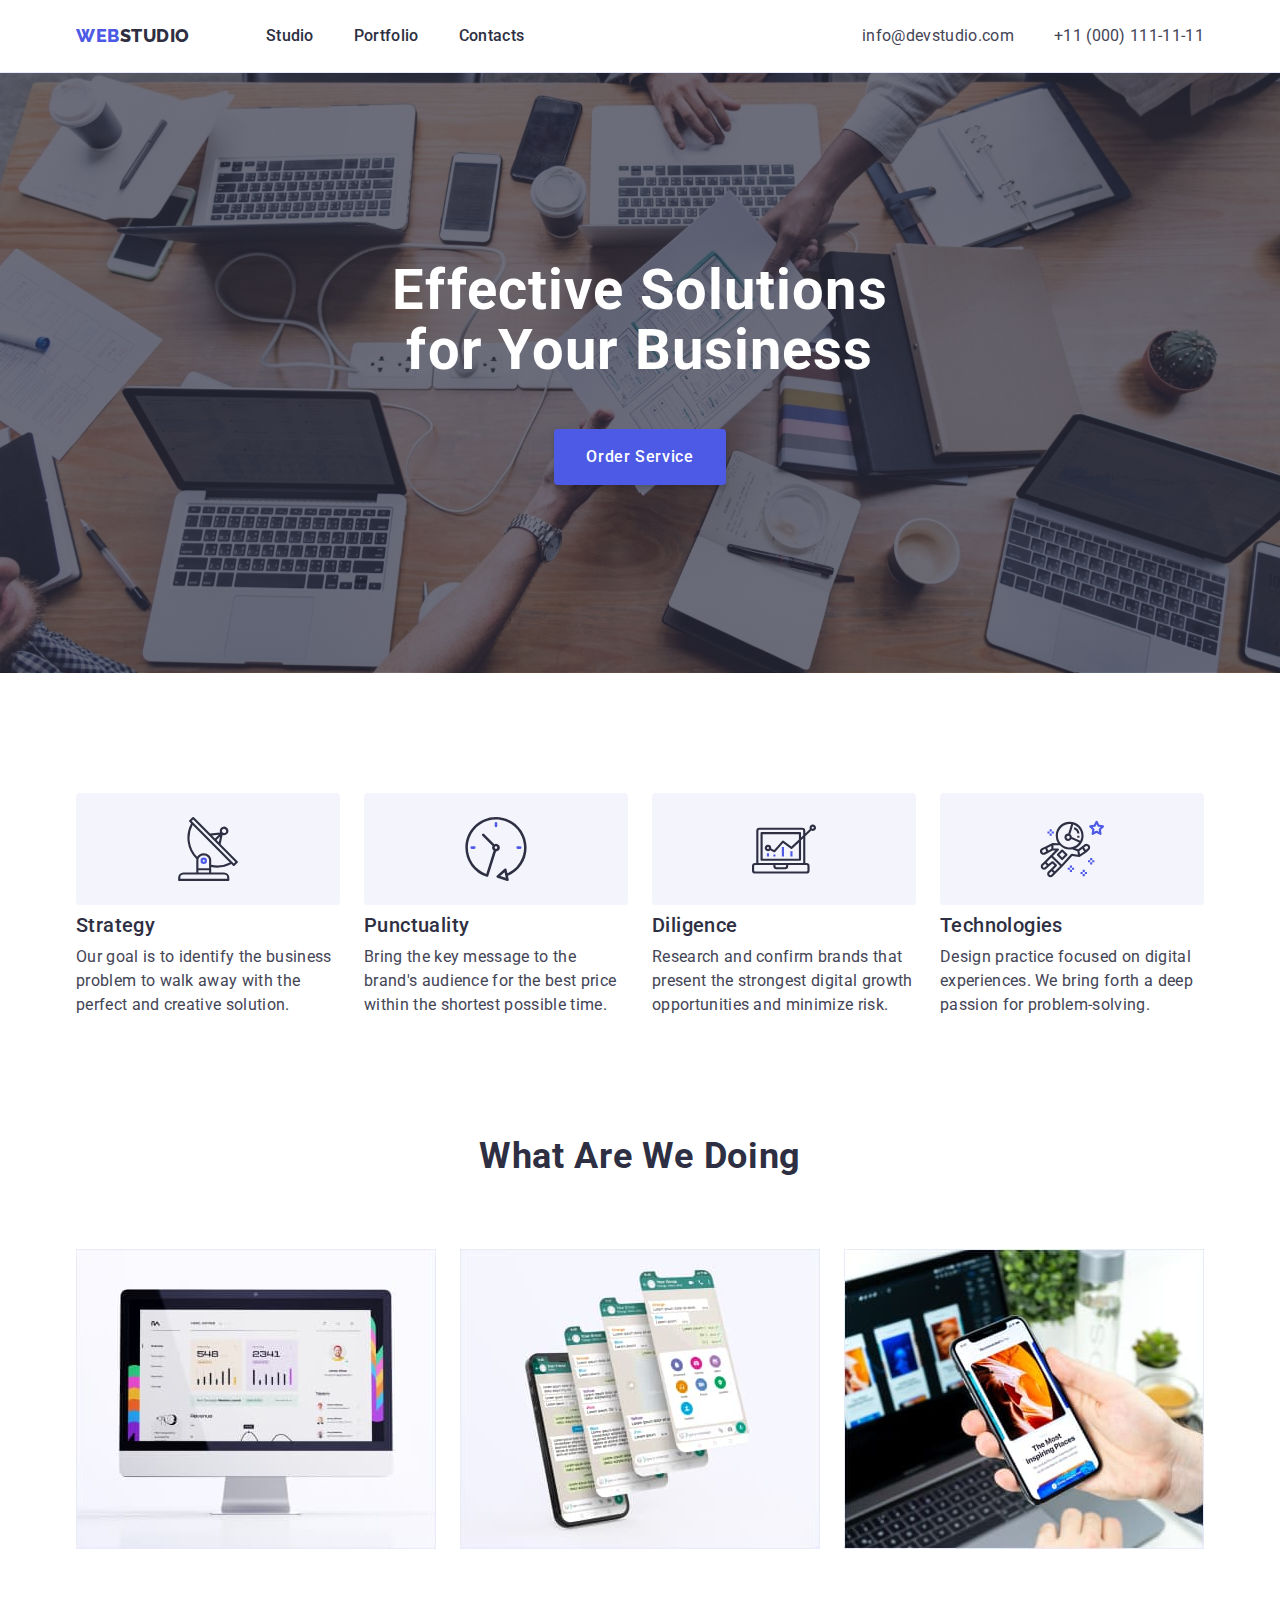
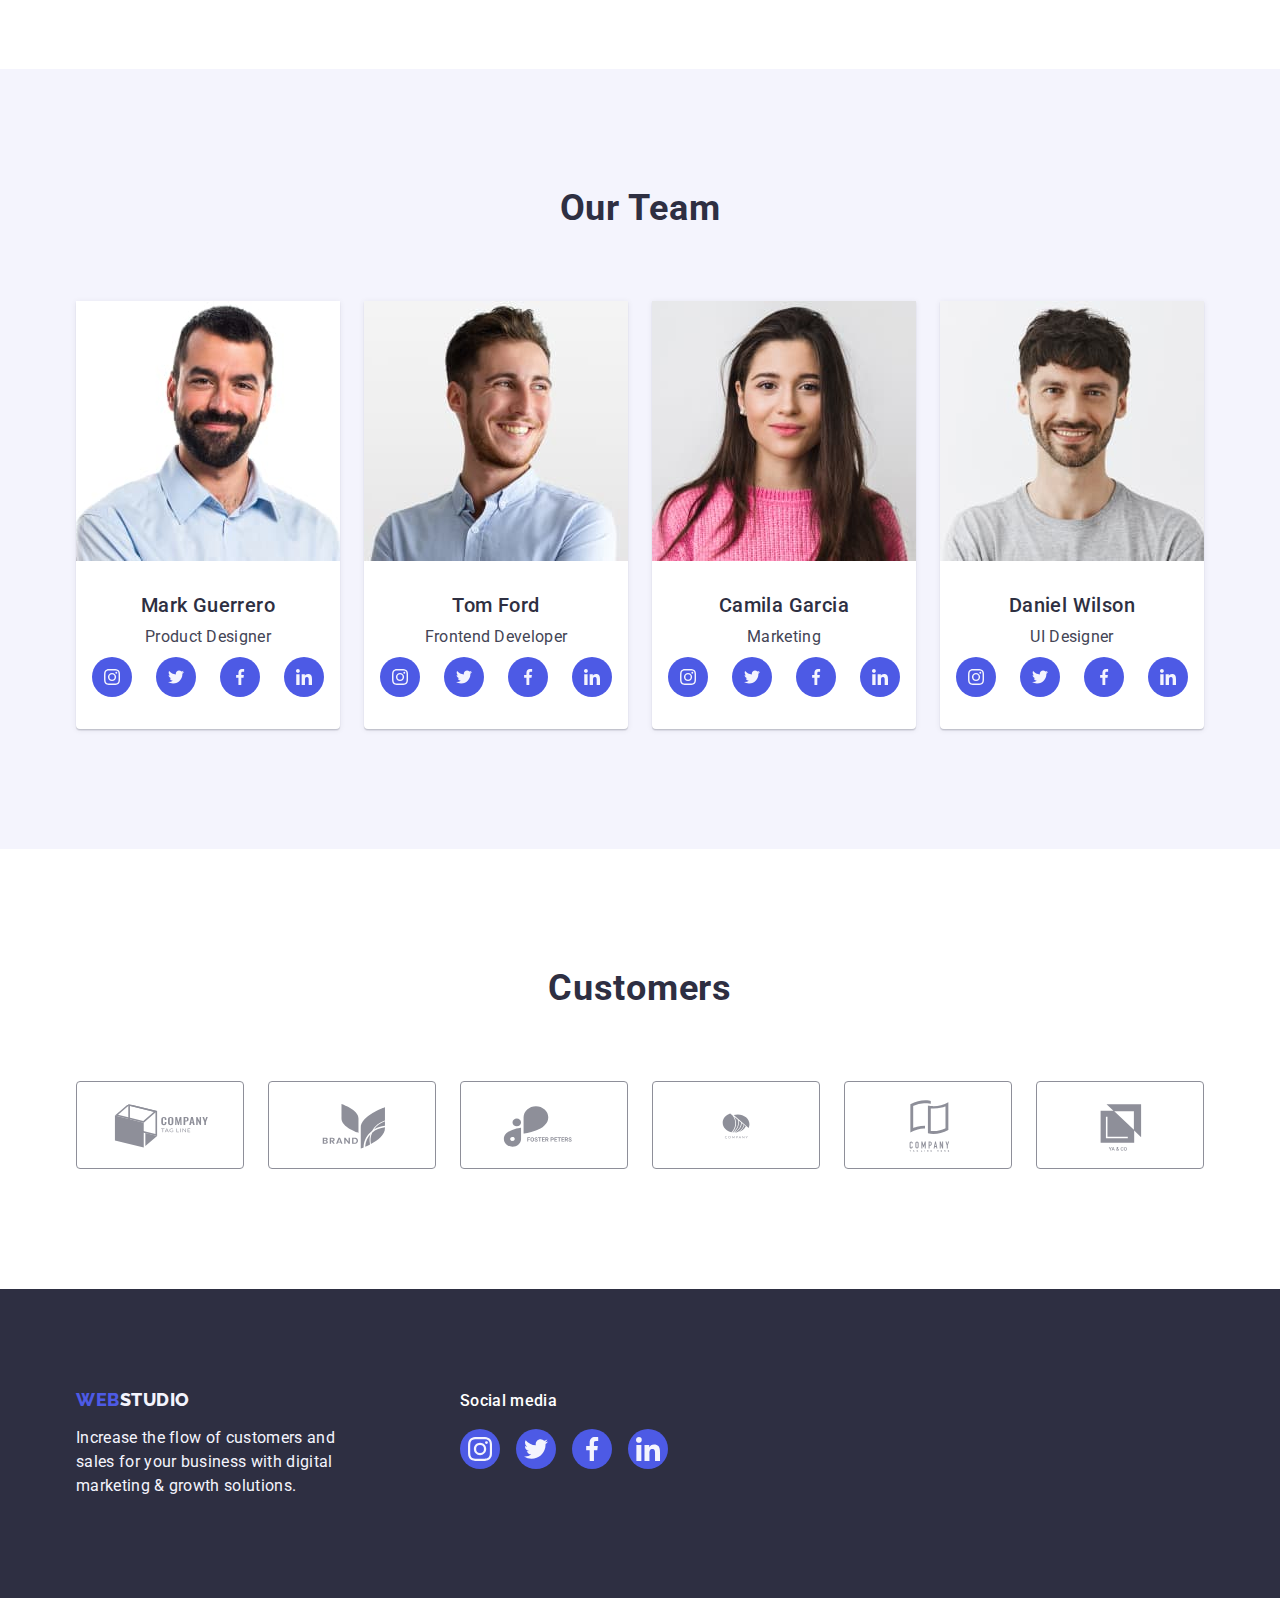
==== commit 91777508: "FIX" ====
--- a/index.html
+++ b/index.html
@@ -8,7 +8,7 @@
     <link rel="preconnect" href="https://fonts.googleapis.com">
     <link rel="preconnect" href="https://fonts.gstatic.com" crossorigin>
     <link href="https://fonts.googleapis.com/css2?family=Raleway:wght@800&family=Roboto:wght@400;500;700;900&display=swap" rel="stylesheet">
-    <link rel="stylesheet" href="https://cdn.jsdelivr.net/npm/modern-normalize@2.0.0/modern-normalize.min.css" />
+    <link rel="stylesheet" href="https://cdn.jsdelivr.net/npm/modern-normalize@2.0.0/modern-normalize.min.css">
     <link rel="stylesheet" href="./css/styles.css">
 </head>
 <body>
@@ -62,7 +62,7 @@
                     <li class="advanteges-list-item">
                         <div class="advanteges-item-top">
                             <svg class="advanteges-item-icon" width="64" height="64">
-                                <use href="./images/icons.svg#icon-diagram"></use>icon-diagram
+                                <use href="./images/icons.svg#icon-diagram"></use>
                             </svg>
                         </div>
                         <h3 class="advanteges-item-subtitle">Diligence</h3>
--- a/css/styles.css
+++ b/css/styles.css
@@ -45,6 +45,27 @@
     clip-path: inset(100%);
     clip: rect(0 0 0 0);
     overflow: hidden;
+}
+
+.is-hidden {
+    opacity: 0;
+    visibility: hidden;
+    pointer-events: none;
+}
+
+.current {
+    position: relative;
+    color: #404bbf;
+}
+
+.current::after {
+    content: "";
+    position: absolute;
+    left: 0;
+    bottom: -1px;
+    height: 4px;
+    background-color: #404bbf;
+    border-radius: 2px;
 }
 
 .address {
@@ -439,11 +460,13 @@
     transition: box-shadow 250ms cubic-bezier(0.4, 0, 0.2, 1);
 }
 
-.portfolio-item-link:hover {
+.portfolio-item-link:hover ,
+.portfolio-item-link:focus {
     box-shadow: 0px 2px 1px 0px rgba(46, 47, 66, 0.08), 0px 1px 1px 0px rgba(46, 47, 66, 0.16), 0px 1px 6px 0px rgba(46, 47, 66, 0.08);
 }
 
-.portfolio-item-link:hover .portfolio-overlay-text {
+.portfolio-item-link:hover .portfolio-overlay-text ,
+.portfolio-item-link:focus .portfolio-overlay-text {
     transform: translateY(0%);
 }
 
@@ -481,16 +504,14 @@
     border: 1px solid var(--cornflower, #E7E9FC);
     background: var(--cloud, #F4F4FD);
     display: block;
-
-    transition-property: color, background-color, box-shadow;
-    transition-duration: 250ms;
-    transition-timing-function: cubic-bezier(0.4, 0, 0.2, 1);
+    transition: color 250ms cubic-bezier(0.4, 0, 0.2, 1), background-color 250ms cubic-bezier(0.4, 0, 0.2, 1), border-color 250ms cubic-bezier(0.4, 0, 0.2, 1), box-shadow 250ms cubic-bezier(0.4, 0, 0.2, 1);
 }
 
 
 .portfolio-options-btn:hover ,
 .portfolio-options-btn:focus {
     color: var(--white);
+    border-color: var(--ocean);
     background-color: var(--ocean);
     box-shadow: 0px 2px 2px 0px rgba(0, 0, 0, 0.12), 0px 2px 1px 0px rgba(0, 0, 0, 0.08), 0px 3px 1px 0px rgba(0, 0, 0, 0.10);
 }
@@ -517,6 +538,29 @@
     font-weight: 400;
     line-height: 1.5; /* 150% */
     letter-spacing: 0.02em;
+}
+
+.portfolio-overlay-text {
+    color: var(--cloud);
+    font-size: 16px;
+    font-weight: 400;
+    line-height: 1.5;/* 150% */
+    letter-spacing: 0.02em;
+    position: absolute;
+    top: 0;
+    left: 0;
+    width: 100%;
+    height: 100%;
+    transform: translateY(100%);
+    transition: transform 250ms cubic-bezier(0.4, 0, 0.2, 1);
+    margin: 0 auto;
+    background-color: var(--iris);
+    padding: 40px 32px;
+}
+
+.portfolio-works-overlay {
+    position: relative;
+    overflow: hidden;
 }
 
 /*FOOTER*/
@@ -591,7 +635,7 @@
     transition-timing-function: cubic-bezier(0.4, 0, 0.2, 1);
 }
 
-.footer-social-link:hover,
+.footer-social-link:hover ,
 .footer-social-link:focus {
     background-color:#31d0aa;
 }
@@ -607,31 +651,9 @@
 
 
 
-.portfolio-overlay-text {
-    color: var(--cloud);
-    font-size: 16px;
-    font-weight: 400;
-    line-height: 1.5; /* 150% */
-    letter-spacing: 0.02em;
-    position: absolute;
-    top: 0;
-    left: 0;
-    width: 100%;
-    height: 100%;
-    transform: translateY(100%);
-    transition: transform 250ms cubic-bezier(0.4, 0, 0.2, 1);
-    margin: 0 auto;
-    background-color: var(--iris);
-    padding: 40px 32px;
-}
-
-.portfolio-works-overlay {
-    position: relative;
-    overflow: hidden;
-}
-
-
-
+
+
+/* BACKDROP */
 
 .backdrop {
     position: fixed;
@@ -655,6 +677,7 @@
     transition: transform 250ms cubic-bezier(0.4, 0, 0.2, 1);
 }
 
+
 .modal-close-btn {
     position: absolute;
     top: 24px;
@@ -672,10 +695,15 @@
     transition: background-color 250ms cubic-bezier(0.4, 0, 0.2, 1), border 250ms cubic-bezier(0.4, 0, 0.2, 1);
 }
 
+.modal-close-btn:hover .modal-close-icon,
+.modal-close-btn:focus .modal-close-btn{
+    fill: var(--white);
+}
+
 .modal-close-btn:hover,
 .modal-close-btn:focus {
     background-color: var(--ocean);
-    border: none;
+    border: 1px;
 }
 
 .modal-close-icon {
@@ -683,28 +711,8 @@
     transition: fill 250ms cubic-bezier(0.4, 0, 0.2, 1);
 }
 
-.modal-close-icon:hover,
-.modal-close-btn:focus {
-    fill: var(--white);
-}
-
-.is-hidden {
-    opacity: 0;
-    visibility: hidden;
-    pointer-events: none;
-}
-
-.current {
-    position: relative;
-    color: #404bbf;
-}
-
-.current::after {
-    content: "";
-    position: absolute;
-    left: 0;
-    bottom: -1px;
-    height: 4px;
-    background-color: #404bbf;
-    border-radius: 2px;
-}+
+
+
+
+
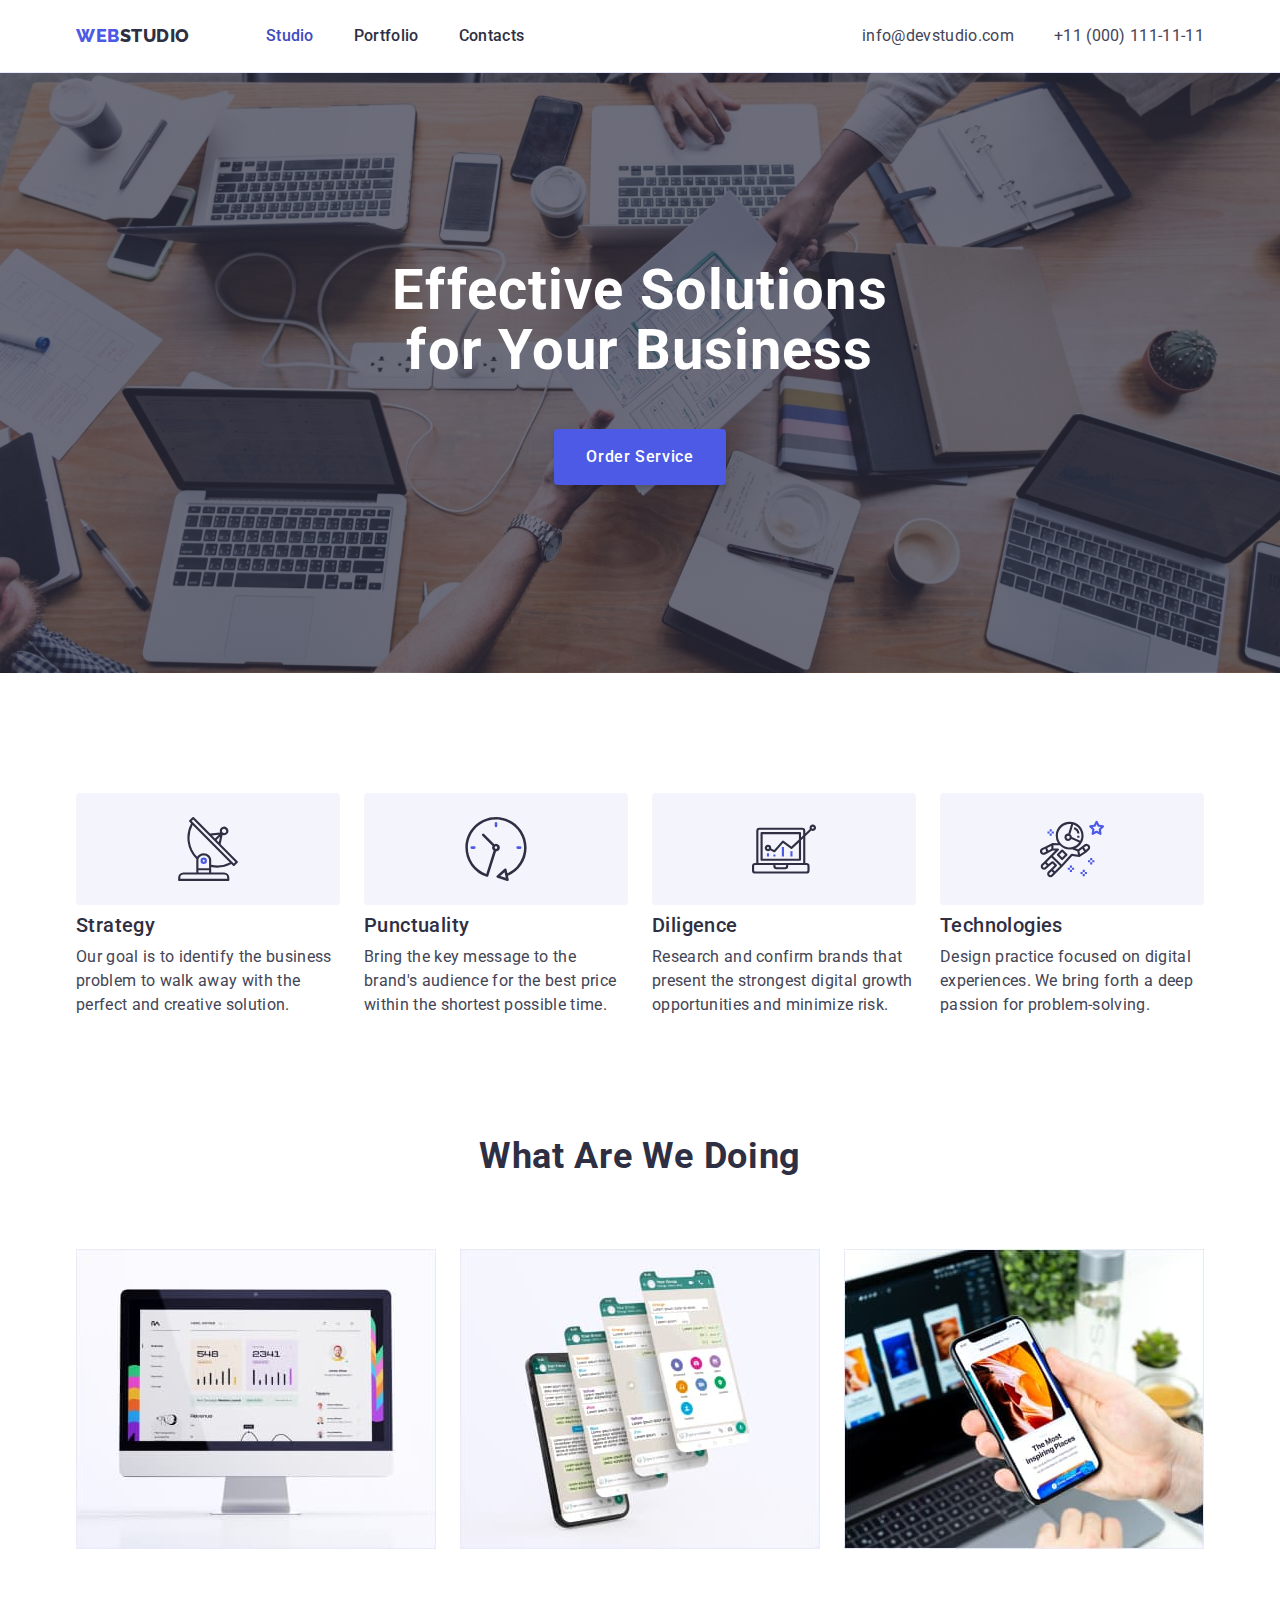
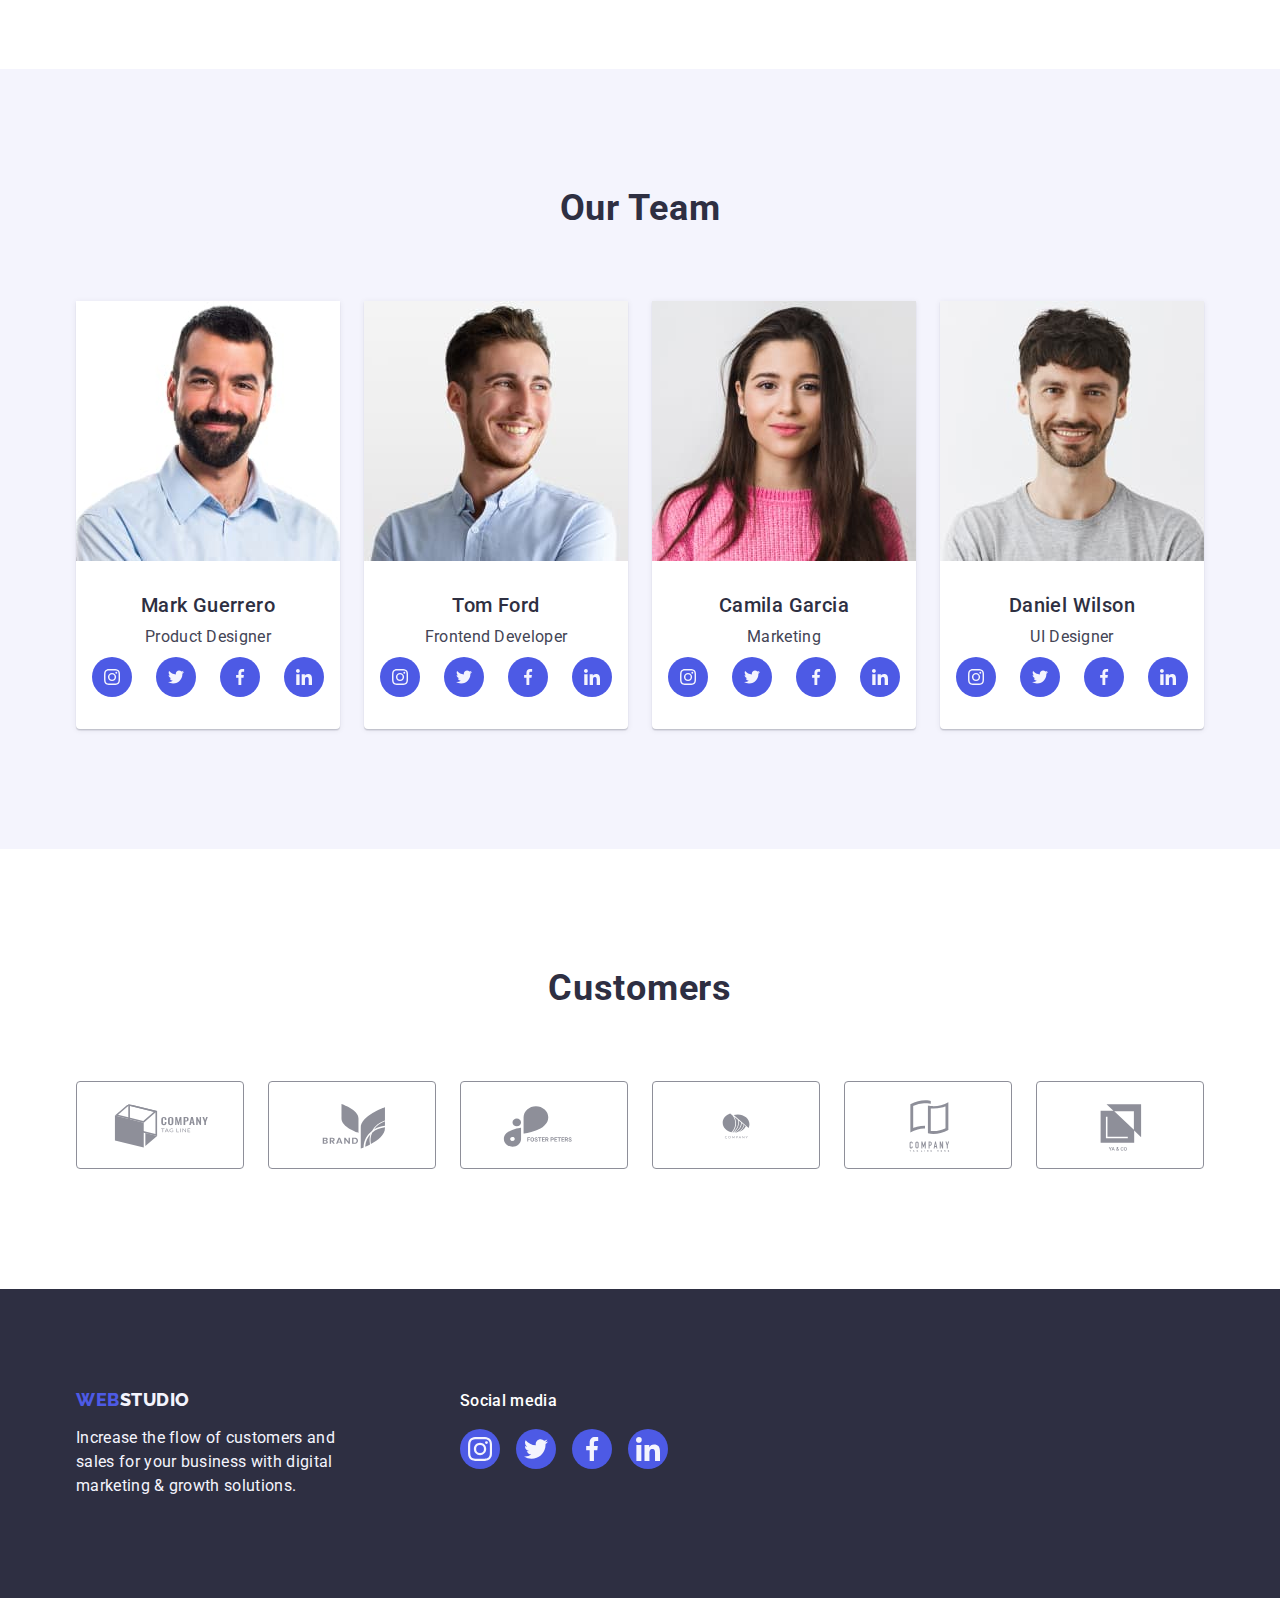
==== commit e77a9098: "fix" ====
--- a/index.html
+++ b/index.html
@@ -101,28 +101,28 @@
                             <p class="team-item-occupation">Product Designer</p>
                             <ul class="team-list-social list">
                                 <li class="team-item-social">
-                                    <a class="team-social-link">
+                                    <a href="" class="team-social-link">
                                         <svg class="team-item-icon" width="16" height="16">
                                             <use href="./images/icons.svg#icon-instagram"></use>
                                         </svg>
                                     </a>
                                 </li>
                                 <li class="team-item-social">
-                                    <a class="team-social-link">
+                                    <a href="" class="team-social-link">
                                         <svg class="team-item-icon" width="16" height="16">
                                             <use href="./images/icons.svg#icon-twitter"></use>
                                         </svg>
                                     </a>
                                 </li>
                                 <li class="team-item-social">
-                                    <a class="team-social-link">
+                                    <a href="" class="team-social-link">
                                         <svg class="team-item-icon" width="16" height="16">
                                             <use href="./images/icons.svg#icon-facebook"></use>
                                         </svg>
                                     </a>
                                 </li>
                                 <li class="team-item-social">
-                                    <a class="team-social-link">
+                                    <a href="" class="team-social-link">
                                         <svg class="team-item-icon" width="16" height="16">
                                              <use href="./images/icons.svg#icon-linkedin"></use>
                                         </svg>
@@ -138,28 +138,28 @@
                             <p class="team-item-occupation">Frontend Developer</p>
                             <ul class="team-list-social list">
                                 <li class="team-item-social">
-                                    <a class="team-social-link">
+                                    <a href="" class="team-social-link">
                                         <svg class="team-item-icon" width="16" height="16">
                                             <use href="./images/icons.svg#icon-instagram"></use>
                                         </svg>
                                     </a>
                                 </li>
                                 <li class="team-item-social">
-                                    <a class="team-social-link">
+                                    <a href="" class="team-social-link">
                                         <svg class="team-item-icon" width="16" height="16">
                                             <use href="./images/icons.svg#icon-twitter"></use>
                                         </svg>
                                     </a>
                                 </li>
                                 <li class="team-item-social">
-                                    <a class="team-social-link">
+                                    <a href="" class="team-social-link">
                                         <svg class="team-item-icon" width="16" height="16">
                                             <use href="./images/icons.svg#icon-facebook"></use>
                                         </svg>
                                     </a>
                                 </li>
                                 <li class="team-item-social">
-                                    <a class="team-social-link">
+                                    <a href="" class="team-social-link">
                                         <svg class="team-item-icon" width="16" height="16">
                                             <use href="./images/icons.svg#icon-linkedin"></use>
                                         </svg>
@@ -175,28 +175,28 @@
                             <p class="team-item-occupation">Marketing</p>
                             <ul class="team-list-social list">
                                 <li class="team-item-social">
-                                    <a class="team-social-link">
+                                    <a href="" class="team-social-link">
                                         <svg class="team-item-icon" width="16" height="16">
                                             <use href="./images/icons.svg#icon-instagram"></use>
                                         </svg>
                                     </a>
                                 </li>
                                 <li class="team-item-social">
-                                    <a class="team-social-link">
+                                    <a href="" class="team-social-link">
                                         <svg class="team-item-icon" width="16" height="16">
                                             <use href="./images/icons.svg#icon-twitter"></use>
                                         </svg>
                                     </a>
                                 </li>
                                 <li class="team-item-social">
-                                    <a class="team-social-link">
+                                    <a href="" class="team-social-link">
                                         <svg class="team-item-icon" width="16" height="16">
                                             <use href="./images/icons.svg#icon-facebook"></use>
                                         </svg>
                                     </a>
                                 </li>
                                 <li class="team-item-social">
-                                    <a class="team-social-link">
+                                    <a href="" class="team-social-link">
                                         <svg class="team-item-icon" width="16" height="16">
                                             <use href="./images/icons.svg#icon-linkedin"></use>
                                         </svg>
@@ -212,28 +212,28 @@
                             <p class="team-item-occupation">UI Designer</p>
                             <ul class="team-list-social list">
                                 <li class="team-item-social">
-                                    <a class="team-social-link">
+                                    <a href="" class="team-social-link">
                                         <svg class="team-item-icon" width="16" height="16">
                                             <use href="./images/icons.svg#icon-instagram"></use>
                                         </svg>
                                     </a>
                                 </li>
                                 <li class="team-item-social">
-                                    <a class="team-social-link">
+                                    <a href="" class="team-social-link">
                                         <svg class="team-item-icon" width="16" height="16">
                                             <use href="./images/icons.svg#icon-twitter"></use>
                                         </svg>
                                     </a>
                                 </li>
                                 <li class="team-item-social">
-                                    <a class="team-social-link">
+                                    <a href="" class="team-social-link">
                                         <svg class="team-item-icon" width="16" height="16">
                                             <use href="./images/icons.svg#icon-facebook"></use>
                                         </svg>
                                     </a>
                                 </li>
                                 <li class="team-item-social">
-                                    <a class="team-social-link">
+                                    <a href="" class="team-social-link">
                                         <svg class="team-item-icon" width="16" height="16">
                                             <use href="./images/icons.svg#icon-linkedin"></use>
                                         </svg>
@@ -250,42 +250,42 @@
                 <h2 class="customers-title">Customers</h2>
                 <ul class="customers-list list">
                     <li class="customers-list-item">
-                        <a class="customer-logo-link">
+                        <a href="" class="customer-logo-link">
                             <svg class="customer-item-icon" width="104" height="56">
                                 <use href="./images/icons.svg#icon-logo-company"></use>
                             </svg>
                         </a>
                     </li>
                     <li class="customers-list-item">
-                        <a class="customer-logo-link">
+                        <a href="" class="customer-logo-link">
                             <svg class="customer-item-icon" width="104" height="56">
                                 <use href="./images/icons.svg#icon-logo-company-2"></use>
                             </svg>
                         </a>
                     </li>
                     <li class="customers-list-item">
-                        <a class="customer-logo-link">
+                        <a href="" class="customer-logo-link">
                             <svg class="customer-item-icon" width="104" height="56">
                                 <use href="./images/icons.svg#icon-logo-company-3"></use>
                             </svg>
                         </a>
                     </li>
                     <li class="customers-list-item">
-                        <a class="customer-logo-link">
+                        <a href="" class="customer-logo-link">
                             <svg class="customer-item-icon" width="104" height="56">
                                 <use href="./images/icons.svg#icon-logo-company-4"></use>
                             </svg>
                         </a>
                     </li>
                     <li class="customers-list-item">
-                        <a class="customer-logo-link">
+                        <a href="" class="customer-logo-link">
                             <svg class="customer-item-icon" width="104" height="56">
                                 <use href="./images/icons.svg#icon-logo-company-5"></use>
                             </svg>
                         </a>
                     </li>
                     <li class="customers-list-item">
-                        <a class="customer-logo-link">
+                        <a href="" class="customer-logo-link">
                             <svg class="customer-item-icon" width="104" height="56">
                                 <use href="./images/icons.svg#icon-logo-company-6"></use>
                             </svg>
@@ -305,28 +305,28 @@
                 <p class="footer-social-text">Social media</p>
                 <ul class="footer-social-list list">
                     <li class="footer-social-item">
-                        <a class="footer-social-link">
+                        <a href="" class="footer-social-link">
                             <svg class="footer-item-icon" width="24" height="24">
                                 <use href="./images/icons.svg#icon-instagram"></use>
                             </svg>
                         </a>
                     </li>
                     <li class="footer-social-item">
-                        <a class="footer-social-link">
+                        <a href="" class="footer-social-link">
                             <svg class="footer-item-icon" width="24" height="24">
                                 <use href="./images/icons.svg#icon-twitter"></use>
                             </svg>
                         </a>
                     </li>
                     <li class="footer-social-item">
-                        <a class="footer-social-link">
+                        <a href="" class="footer-social-link">
                             <svg class="footer-item-icon" width="24" height="24">
                                 <use href="./images/icons.svg#icon-facebook"></use>
                             </svg>
                         </a>
                     </li>
                     <li class="footer-social-item">
-                        <a class="footer-social-link">
+                        <a href="" class="footer-social-link">
                             <svg class="footer-item-icon" width="24" height="24">
                                 <use href="./images/icons.svg#icon-linkedin"></use>
                             </svg>
--- a/css/styles.css
+++ b/css/styles.css
@@ -10,6 +10,7 @@
     --navyblue-modal: rgba(46, 47, 66, 0.40);
     --dairy:#FCFCFC;
     --green : #31D0AA;
+    --md-white: #ffffff;
 }
 
 body {
@@ -51,21 +52,6 @@
     opacity: 0;
     visibility: hidden;
     pointer-events: none;
-}
-
-.current {
-    position: relative;
-    color: #404bbf;
-}
-
-.current::after {
-    content: "";
-    position: absolute;
-    left: 0;
-    bottom: -1px;
-    height: 4px;
-    background-color: #404bbf;
-    border-radius: 2px;
 }
 
 .address {
@@ -155,6 +141,21 @@
     transition-timing-function: cubic-bezier(0.4, 0, 0.2, 1);
 }
 
+.current {
+    position: relative;
+    color: var(--ocean);
+}
+
+.current::after {
+    content: "";
+    position: absolute;
+    left: 0;
+    bottom: -1px;
+    height: 4px;
+    background-color: var(--ocean);
+    border-radius: 2px;
+}
+
 .header-contacts-link {
     color: #434455;
     font-size: 16px;
@@ -162,9 +163,7 @@
     line-height: 1.5;/* 150% */
     letter-spacing: 0.02em;
     display: block;
-    transition-property: color;
-    transition-duration: 250ms;
-    transition-timing-function: cubic-bezier(0.4, 0, 0.2, 1);
+    transition: color 250ms cubic-bezier(0.4, 0, 0.2, 1);
 }
 
 .header-contacts-link:hover,
@@ -212,7 +211,7 @@
     margin: 0 auto;
     padding: 16px 32px;
     border-radius: 4px;
-    background: var(--iris, #4D5AE5);
+    background: var(--iris);
     box-shadow: 0px 4px 4px 0px rgba(0, 0, 0, 0.15);
     min-width: 169px;
     height: 56px;
@@ -368,14 +367,12 @@
     align-items: center;
     justify-content: center;
 
-    transition-property: background-color;
-    transition-duration: 250ms;
-    transition-timing-function: cubic-bezier(0.4, 0, 0.2, 1);
-}
-
-.team-social-link:hover,
+    transition: background-color 250ms cubic-bezier(0.4, 0, 0.2, 1);
+}
+
+.team-social-link:hover ,
 .team-social-link:focus {
-    background-color: #404bbf;
+    background-color: var(--ocean);
 }
 
 .team-list-social {
@@ -423,15 +420,18 @@
     justify-content: center;
     align-items: center;
     color: var(--lightslate);
-    transition-property: border-color, color;
-    transition-duration: 250ms;
-    transition-timing-function: cubic-bezier(0.4, 0, 0.2, 1);
-}
-
-.customer-logo-link:focus,
+    transition: border-color 250ms cubic-bezier(0.4, 0, 0.2, 1), color 250ms cubic-bezier(0.4, 0, 0.2, 1);
+}
+
+.customer-logo-link:focus ,
 .customer-logo-link:hover {
-    border-color: #404bbf;;
-    color: #404bbf;
+    border-color: var(--ocean);
+    color: var(--ocean); 
+}
+
+.customer-logo-link:focus .customer-item-icon,
+.customer-logo-link:hover .customer-item-icon {
+    fill: var(--ocean);
 }
 
 .customers-list-item {
@@ -489,7 +489,7 @@
 
 .portfolio-options-btn {
     border: 1px solid var(--cornflower);
-    background: var(--cloud, #F4F4FD);
+    background: var(--cloud);
     color: var(--iris);
     font-family: inherit;
     text-align: center;
@@ -501,8 +501,6 @@
     cursor: pointer;
     padding: 12px 24px;
     border-radius: 4px;
-    border: 1px solid var(--cornflower, #E7E9FC);
-    background: var(--cloud, #F4F4FD);
     display: block;
     transition: color 250ms cubic-bezier(0.4, 0, 0.2, 1), background-color 250ms cubic-bezier(0.4, 0, 0.2, 1), border-color 250ms cubic-bezier(0.4, 0, 0.2, 1), box-shadow 250ms cubic-bezier(0.4, 0, 0.2, 1);
 }
@@ -577,7 +575,7 @@
 }
 
 .footer-social-text {
-    color: var(--white, #FFF);
+    color: var(--white);
     font-size: 16px;
     font-weight: 500;
     line-height: 1.5;/* 150% */
@@ -630,14 +628,15 @@
     display: flex;
     align-items: center;
     justify-content: center;
-    transition-property: background-color;
-    transition-duration: 250ms;
-    transition-timing-function: cubic-bezier(0.4, 0, 0.2, 1);
-}
-
-.footer-social-link:hover ,
+    transition: background-color 250ms cubic-bezier(0.4, 0, 0.2, 1);
+}
+
+.footer-social-link:hover  {
+    background-color: var(--green);
+}
+
 .footer-social-link:focus {
-    background-color:#31d0aa;
+    background-color: var(--green);
 }
 
 .footer-social-list {
@@ -648,9 +647,6 @@
 .footer-item-icon {
     fill: var(--cloud);
 }
-
-
-
 
 
 /* BACKDROP */
@@ -695,9 +691,12 @@
     transition: background-color 250ms cubic-bezier(0.4, 0, 0.2, 1), border 250ms cubic-bezier(0.4, 0, 0.2, 1);
 }
 
-.modal-close-btn:hover .modal-close-icon,
-.modal-close-btn:focus .modal-close-btn{
-    fill: var(--white);
+.modal-close-btn:hover .modal-close-icon {
+    fill: var(--md-white);
+}
+
+.modal-close-btn:focus .modal-close-icon {
+    fill: var(--md-white);
 }
 
 .modal-close-btn:hover,
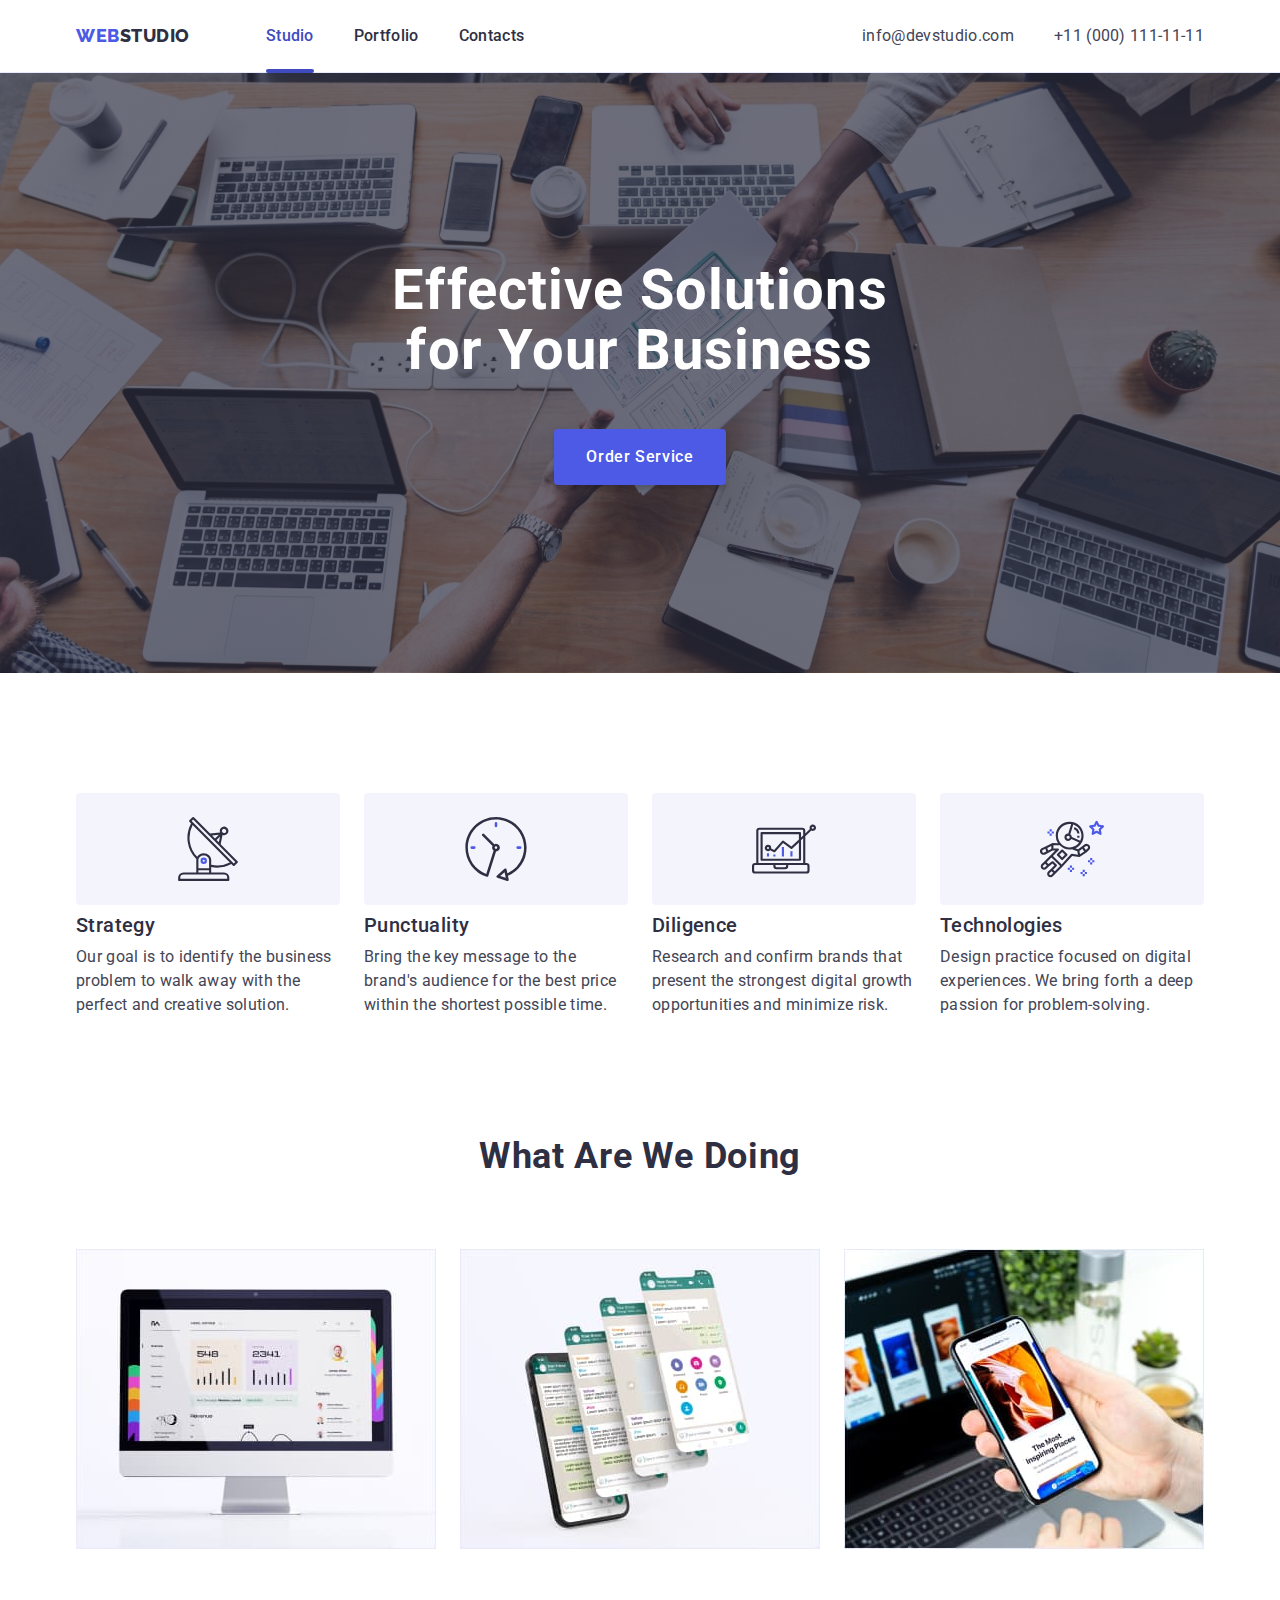
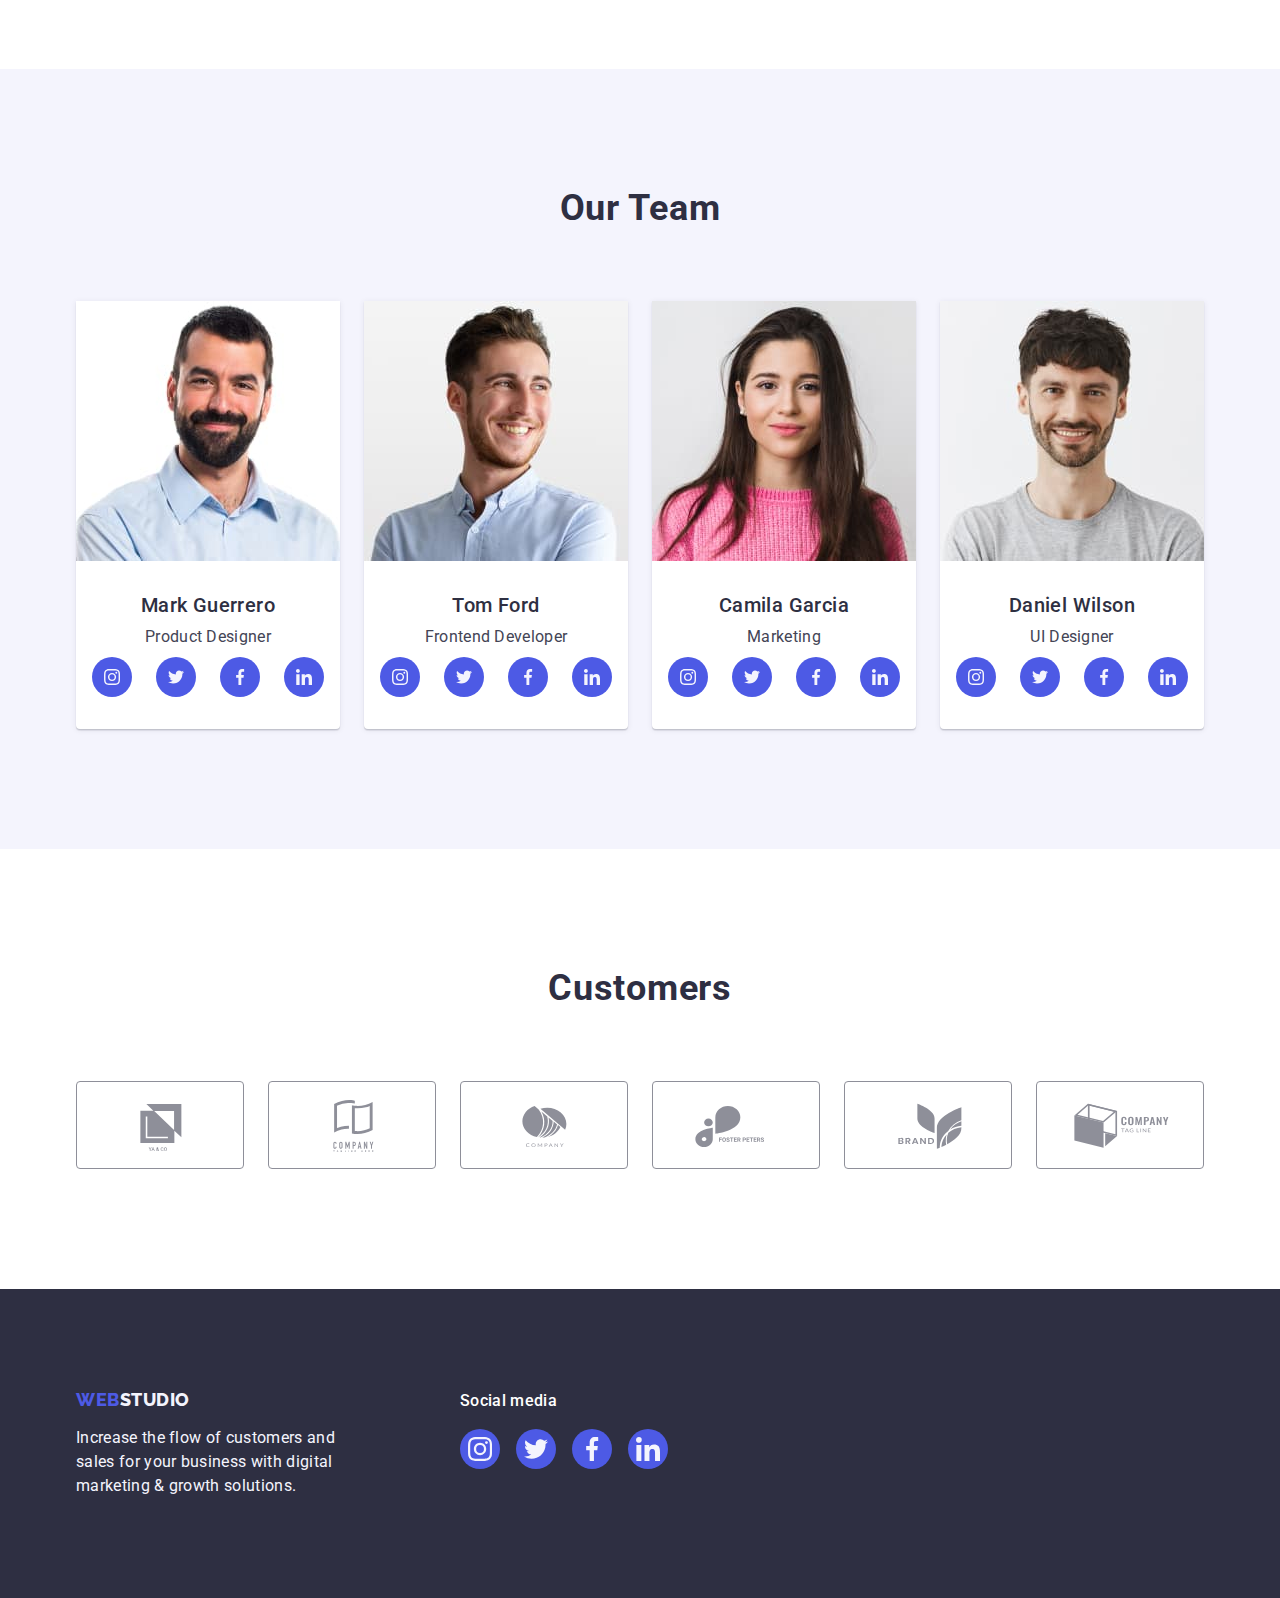
==== commit 8034d3e3: "fix" ====
--- a/index.html
+++ b/index.html
@@ -252,42 +252,42 @@
                     <li class="customers-list-item">
                         <a href="" class="customer-logo-link">
                             <svg class="customer-item-icon" width="104" height="56">
+                                <use href="./images/icons.svg#icon-logo-company-6"></use>
+                            </svg>
+                        </a>
+                    </li>
+                    <li class="customers-list-item">
+                        <a href="" class="customer-logo-link">
+                            <svg class="customer-item-icon" width="104" height="56">
+                                <use href="./images/icons.svg#icon-logo-company-5"></use>
+                            </svg>
+                        </a>
+                    </li>
+                    <li class="customers-list-item">
+                        <a href="" class="customer-logo-link">
+                            <svg class="customer-item-icon" width="104" height="56">
+                                <use href="./images/icons.svg#icon-logo-company-4"></use>
+                            </svg>
+                        </a>
+                    </li>
+                    <li class="customers-list-item">
+                        <a href="" class="customer-logo-link">
+                            <svg class="customer-item-icon" width="104" height="56">
+                                <use href="./images/icons.svg#icon-logo-company-3"></use>
+                            </svg>
+                        </a>
+                    </li>
+                    <li class="customers-list-item">
+                        <a href="" class="customer-logo-link">
+                            <svg class="customer-item-icon" width="104" height="56">
+                                <use href="./images/icons.svg#icon-logo-company-2"></use>
+                            </svg>
+                        </a>
+                    </li>
+                    <li class="customers-list-item">
+                        <a href="" class="customer-logo-link">
+                            <svg class="customer-item-icon" width="104" height="56">
                                 <use href="./images/icons.svg#icon-logo-company"></use>
-                            </svg>
-                        </a>
-                    </li>
-                    <li class="customers-list-item">
-                        <a href="" class="customer-logo-link">
-                            <svg class="customer-item-icon" width="104" height="56">
-                                <use href="./images/icons.svg#icon-logo-company-2"></use>
-                            </svg>
-                        </a>
-                    </li>
-                    <li class="customers-list-item">
-                        <a href="" class="customer-logo-link">
-                            <svg class="customer-item-icon" width="104" height="56">
-                                <use href="./images/icons.svg#icon-logo-company-3"></use>
-                            </svg>
-                        </a>
-                    </li>
-                    <li class="customers-list-item">
-                        <a href="" class="customer-logo-link">
-                            <svg class="customer-item-icon" width="104" height="56">
-                                <use href="./images/icons.svg#icon-logo-company-4"></use>
-                            </svg>
-                        </a>
-                    </li>
-                    <li class="customers-list-item">
-                        <a href="" class="customer-logo-link">
-                            <svg class="customer-item-icon" width="104" height="56">
-                                <use href="./images/icons.svg#icon-logo-company-5"></use>
-                            </svg>
-                        </a>
-                    </li>
-                    <li class="customers-list-item">
-                        <a href="" class="customer-logo-link">
-                            <svg class="customer-item-icon" width="104" height="56">
-                                <use href="./images/icons.svg#icon-logo-company-6"></use>
                             </svg>
                         </a>
                     </li>
--- a/css/styles.css
+++ b/css/styles.css
@@ -149,6 +149,7 @@
 .current::after {
     content: "";
     position: absolute;
+    width: 100%;
     left: 0;
     bottom: -1px;
     height: 4px;
@@ -242,7 +243,6 @@
 }
 
 .advanteges-item-top {
-    padding: 24px 100px;
     border-radius: 4px;
     background-color: var(--cloud);
     margin-bottom: 8px;
@@ -357,16 +357,15 @@
     margin-bottom: 8px;
 }
 
+
 .team-social-link {
     width: 100%;
     height: 100%;
     background-color: var(--iris);
     border-radius: 50%;
-    padding: 12px;
     display: flex;
     align-items: center;
     justify-content: center;
-
     transition: background-color 250ms cubic-bezier(0.4, 0, 0.2, 1);
 }
 
@@ -382,6 +381,11 @@
     align-items: center;
 }
 
+.team-item-social {
+    width: calc((100% - (3 * 24px + 32px)) / 4);
+    height: 40px;
+}
+
 .team-item-icon {
     fill: var(--cloud);
 }
@@ -413,7 +417,6 @@
 .customer-logo-link {
     width: 100%;
     height: 100%;
-    padding: 16px 32px;
     border-radius: 4px;
     border: 1px solid var(--lightslate);
     display: flex;
@@ -429,18 +432,13 @@
     color: var(--ocean); 
 }
 
-.customer-logo-link:focus .customer-item-icon,
-.customer-logo-link:hover .customer-item-icon {
-    fill: var(--ocean);
-}
-
 .customers-list-item {
     width: calc((100% - 120px) / 6);
     height: 88px;
 }
 
 .customer-item-icon {
-    fill: var(--lightslate);
+    fill: currentColor;
 }
 
 /*PORTFOLIO*/
@@ -624,7 +622,6 @@
     height: 100%;
     background-color: var(--iris);
     border-radius: 50%;
-    padding: 8px;
     display: flex;
     align-items: center;
     justify-content: center;
@@ -642,6 +639,11 @@
 .footer-social-list {
     display: flex;
     gap: 16px;
+}
+
+.footer-social-item {
+    width: 40px;
+    height: 40px;
 }
 
 .footer-item-icon {
